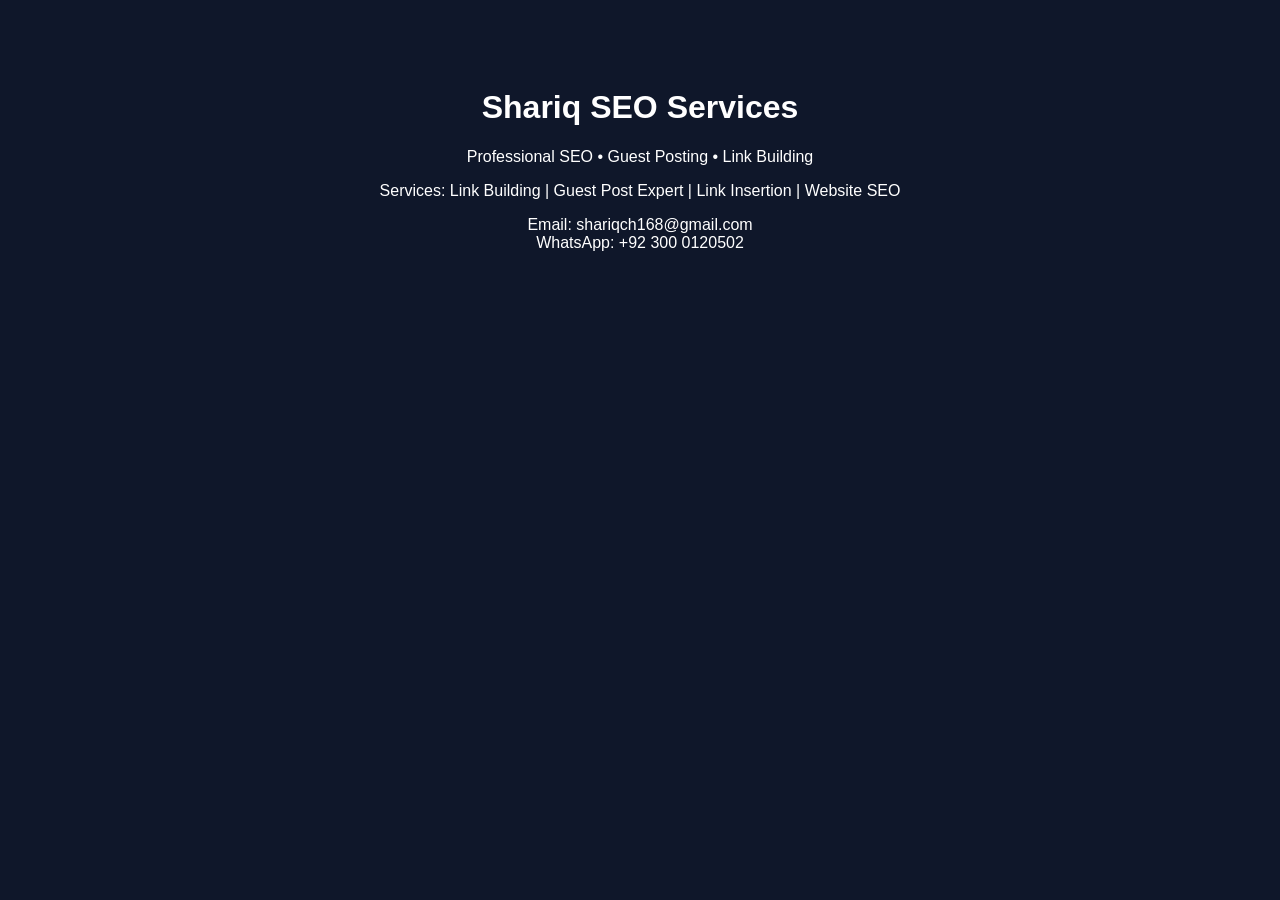
==== index.html @ bae7a36a "Rename Shariq_SEO_Services_Website.html to index.html" ====
<!DOCTYPE html><html><head><meta charset="utf-8"><meta name="viewport" content="width=device-width,initial-scale=1"><title>Shariq SEO Services</title></head><body style="font-family:Arial;background:#0f172a;color:white;text-align:center;padding:60px"><h1>Shariq SEO Services</h1><p>Professional SEO • Guest Posting • Link Building</p><p>Services: Link Building | Guest Post Expert | Link Insertion | Website SEO</p><p>Email: shariqch168@gmail.com<br>WhatsApp: +92 300 0120502</p></body></html>
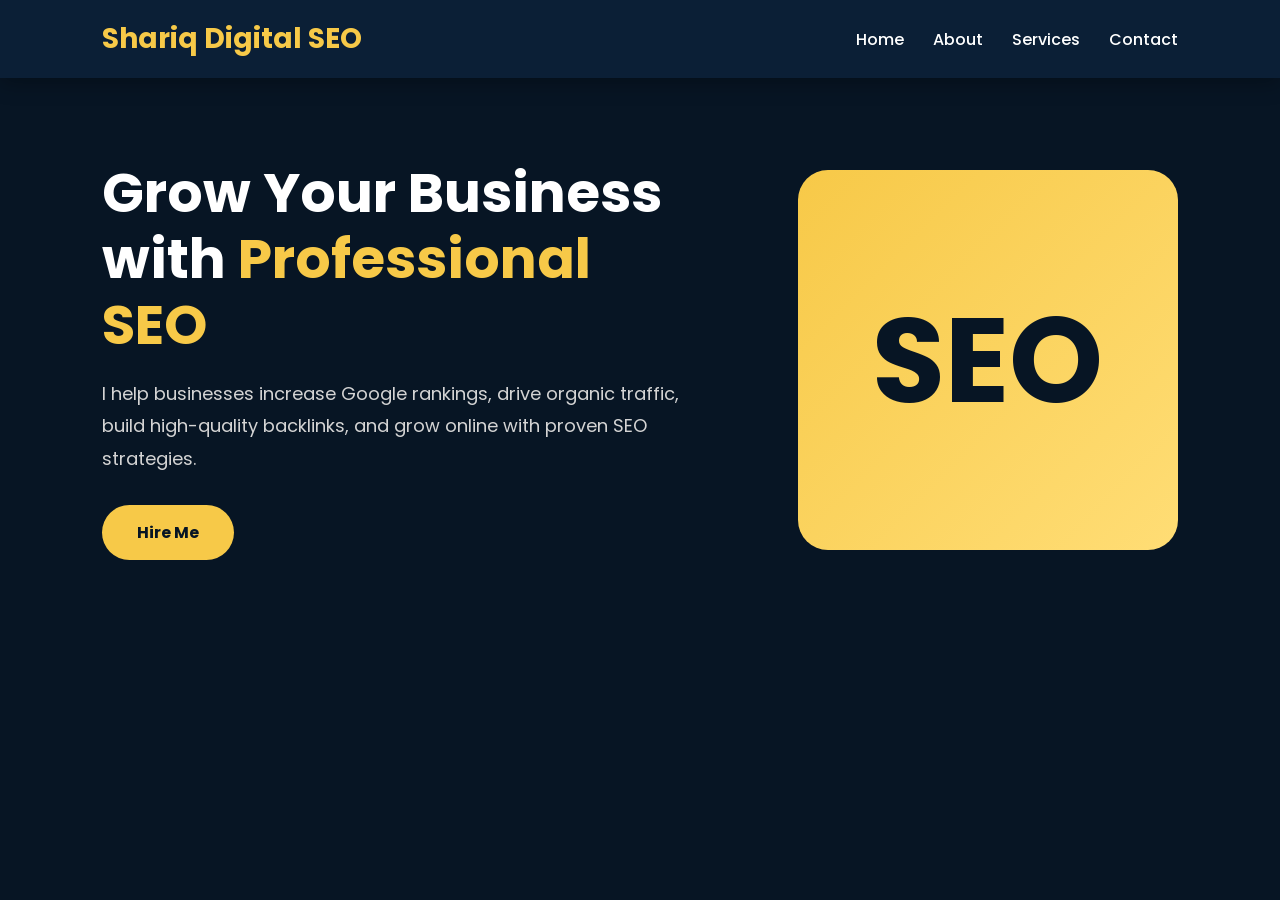
==== commit 3a00348f: "Update index.html" ====
--- a/index.html
+++ b/index.html
@@ -1 +1,255 @@
-<!DOCTYPE html><html><head><meta charset="utf-8"><meta name="viewport" content="width=device-width,initial-scale=1"><title>Shariq SEO Services</title></head><body style="font-family:Arial;background:#0f172a;color:white;text-align:center;padding:60px"><h1>Shariq SEO Services</h1><p>Professional SEO • Guest Posting • Link Building</p><p>Services: Link Building | Guest Post Expert | Link Insertion | Website SEO</p><p>Email: shariqch168@gmail.com<br>WhatsApp: +92 300 0120502</p></body></html>
+<!DOCTYPE html>
+<html lang="en">
+<head>
+<meta charset="UTF-8">
+<meta name="viewport" content="width=device-width, initial-scale=1.0">
+<title>Shariq Digital SEO | Professional SEO Services</title>
+
+<link href="https://fonts.googleapis.com/css2?family=Poppins:wght@300;400;600;700&display=swap" rel="stylesheet">
+
+<style>
+
+*{
+margin:0;
+padding:0;
+box-sizing:border-box;
+font-family:'Poppins',sans-serif;
+scroll-behavior:smooth;
+}
+
+body{
+background:#071524;
+color:white;
+}
+
+header{
+position:fixed;
+top:0;
+left:0;
+width:100%;
+background:#0b1f36;
+padding:18px 8%;
+display:flex;
+justify-content:space-between;
+align-items:center;
+box-shadow:0 5px 20px rgba(0,0,0,.3);
+z-index:1000;
+}
+
+.logo{
+font-size:28px;
+font-weight:700;
+color:#f7c948;
+}
+
+nav a{
+color:white;
+text-decoration:none;
+margin-left:25px;
+font-weight:500;
+transition:.3s;
+}
+
+nav a:hover{
+color:#f7c948;
+}
+
+.hero{
+padding:160px 8% 100px;
+display:flex;
+justify-content:space-between;
+align-items:center;
+flex-wrap:wrap;
+}
+
+.hero-text{
+max-width:600px;
+}
+
+.hero-text h1{
+font-size:55px;
+line-height:1.2;
+margin-bottom:20px;
+}
+
+.hero-text span{
+color:#f7c948;
+}
+
+.hero-text p{
+font-size:18px;
+color:#d4d4d4;
+line-height:1.8;
+margin-bottom:30px;
+}
+
+.btn{
+display:inline-block;
+padding:15px 35px;
+background:#f7c948;
+color:#071524;
+text-decoration:none;
+font-weight:bold;
+border-radius:40px;
+transition:.3s;
+}
+
+.btn:hover{
+transform:translateY(-4px);
+}
+
+.hero-box{
+width:380px;
+height:380px;
+background:linear-gradient(135deg,#f7c948,#ffdd75);
+border-radius:30px;
+display:flex;
+justify-content:center;
+align-items:center;
+font-size:120px;
+color:#071524;
+font-weight:bold;
+}
+
+section{
+padding:90px 8%;
+}
+
+.title{
+text-align:center;
+font-size:40px;
+margin-bottom:50px;
+color:#f7c948;
+}
+
+.cards{
+display:grid;
+grid-template-columns:repeat(auto-fit,minmax(260px,1fr));
+gap:25px;
+}
+
+.card{
+background:#102842;
+padding:30px;
+border-radius:20px;
+transition:.3s;
+}
+
+.card:hover{
+transform:translateY(-8px);
+}
+
+.card h3{
+margin-bottom:15px;
+color:#f7c948;
+}
+
+.about{
+display:grid;
+grid-template-columns:1fr 1fr;
+gap:50px;
+align-items:center;
+}
+
+.about img{
+width:100%;
+border-radius:20px;
+}
+
+.about p{
+line-height:1.9;
+color:#d4d4d4;
+}
+
+.contact{
+text-align:center;
+}
+
+.contact h3{
+font-size:30px;
+margin-bottom:20px;
+}
+
+.contact p{
+margin:10px 0;
+font-size:18px;
+}
+
+footer{
+background:#04101d;
+padding:30px;
+text-align:center;
+color:#bbb;
+}
+
+@media(max-width:900px){
+
+.hero{
+text-align:center;
+}
+
+.hero-box{
+margin-top:40px;
+width:100%;
+height:250px;
+font-size:80px;
+}
+
+.about{
+grid-template-columns:1fr;
+}
+
+nav{
+display:none;
+}
+
+.hero-text h1{
+font-size:40px;
+}
+
+}
+
+</style>
+</head>
+
+<body>
+
+<header>
+
+<div class="logo">
+Shariq Digital SEO
+</div>
+
+<nav>
+<a href="#home">Home</a>
+<a href="#about">About</a>
+<a href="#services">Services</a>
+<a href="#contact">Contact</a>
+</nav>
+
+</header>
+
+<section class="hero" id="home">
+
+<div class="hero-text">
+
+<h1>
+Grow Your Business with
+<span>Professional SEO</span>
+</h1>
+
+<p>
+I help businesses increase Google rankings, drive organic traffic, build high-quality backlinks, and grow online with proven SEO strategies.
+</p>
+
+<a href="#contact" class="btn">
+Hire Me
+</a>
+
+</div>
+
+<div class="hero-box">
+SEO
+</div>
+
+</section>
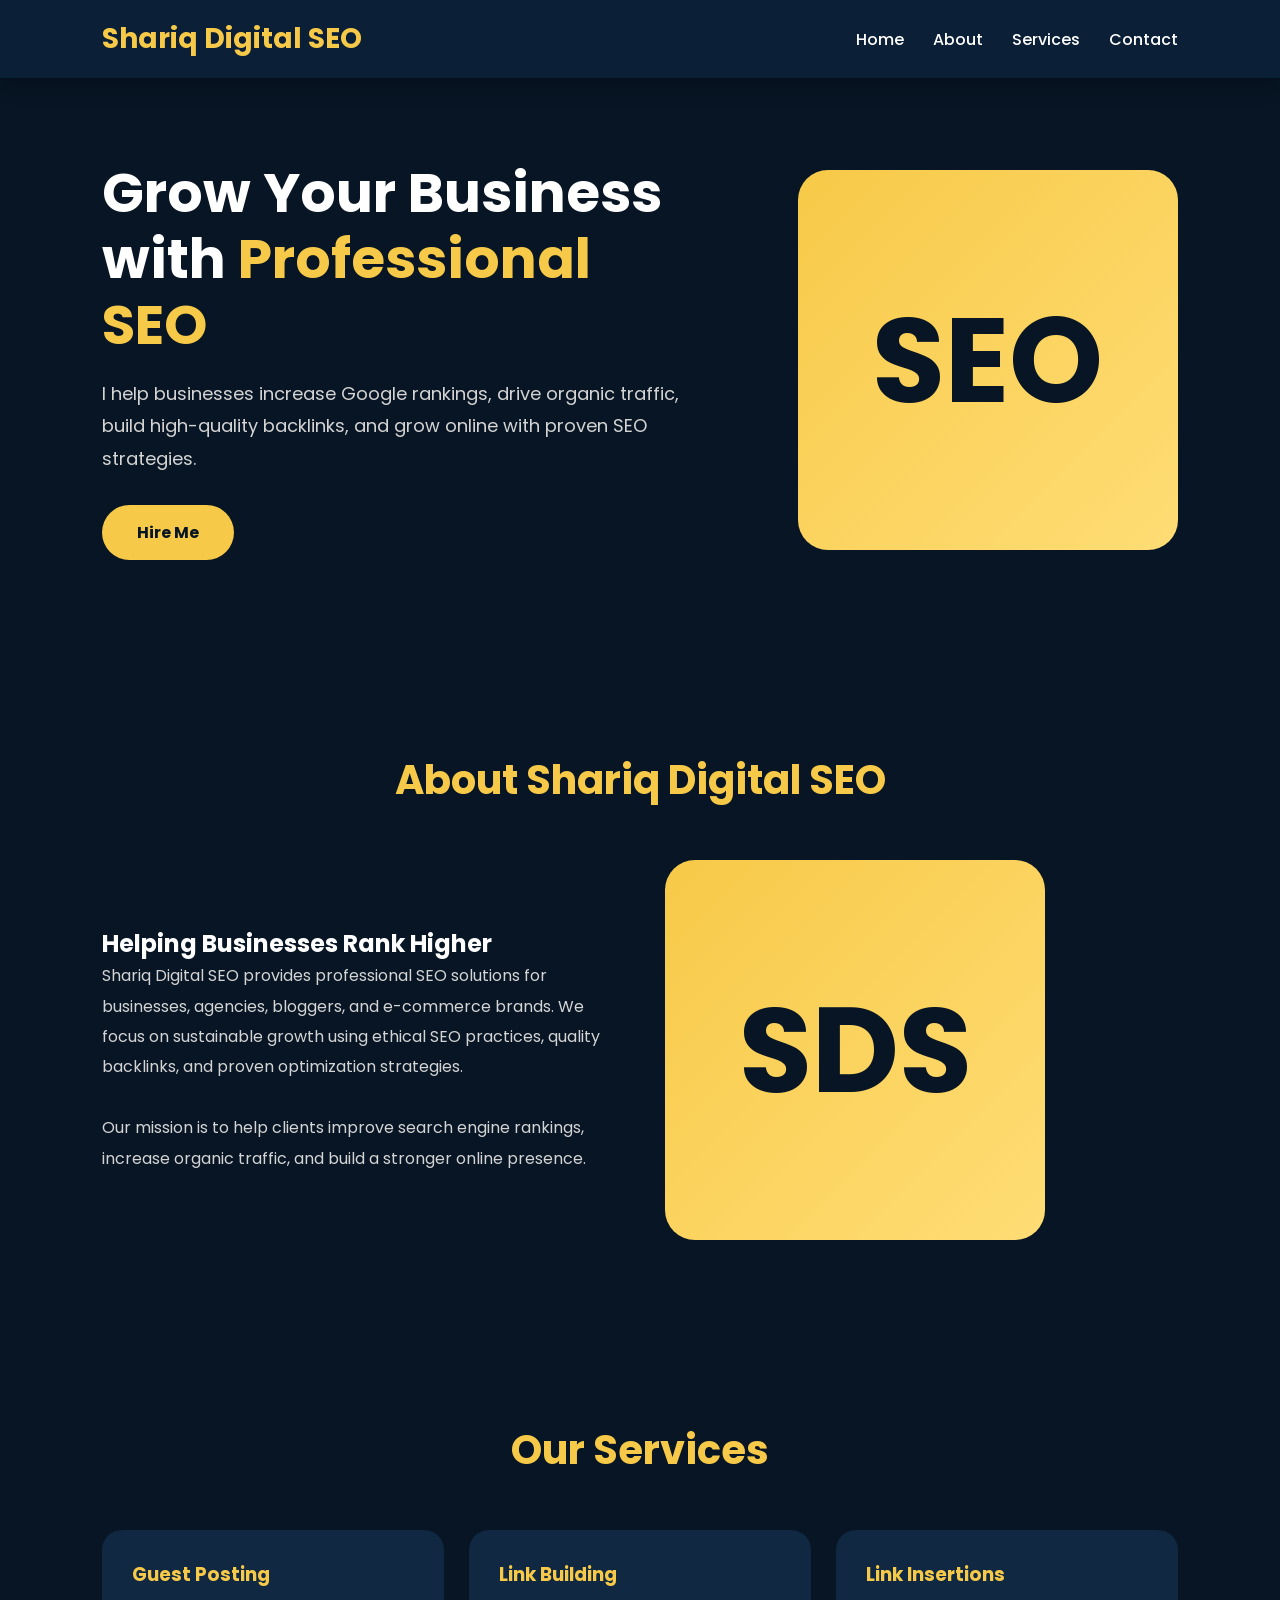
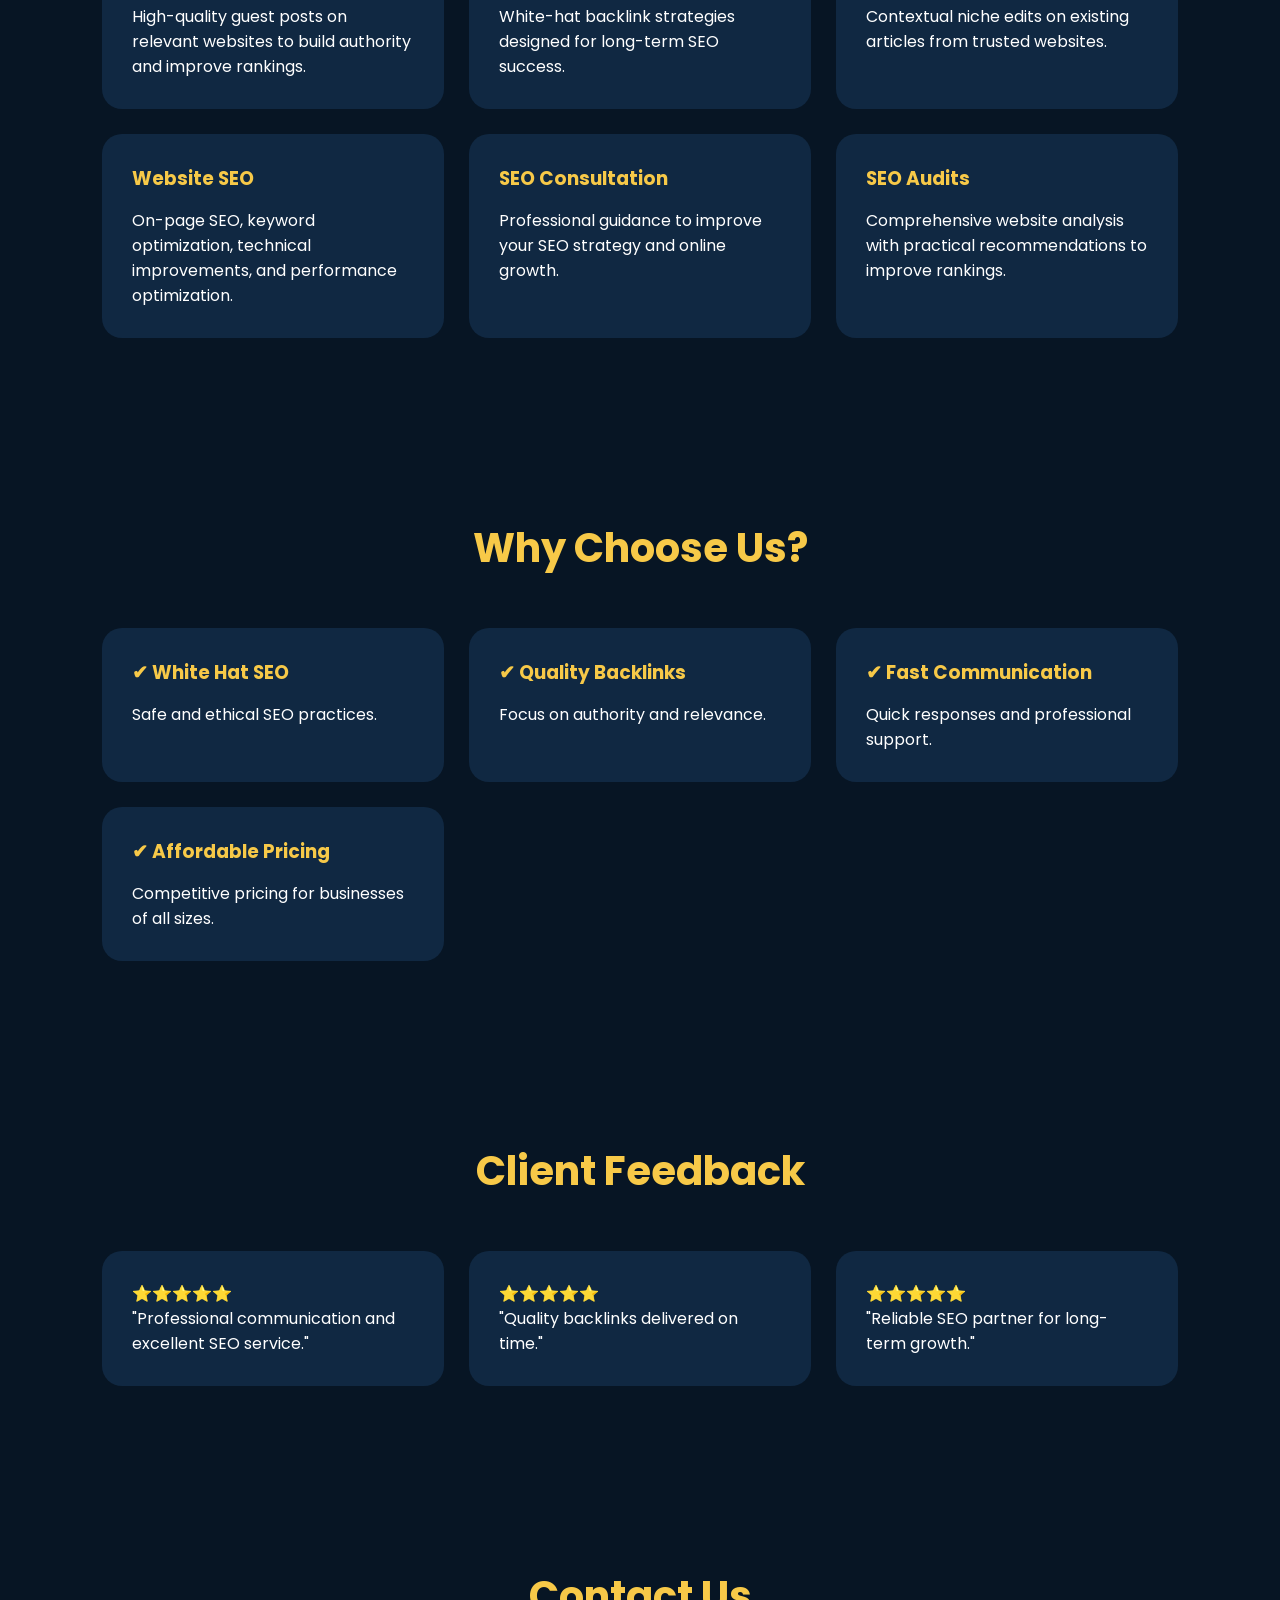
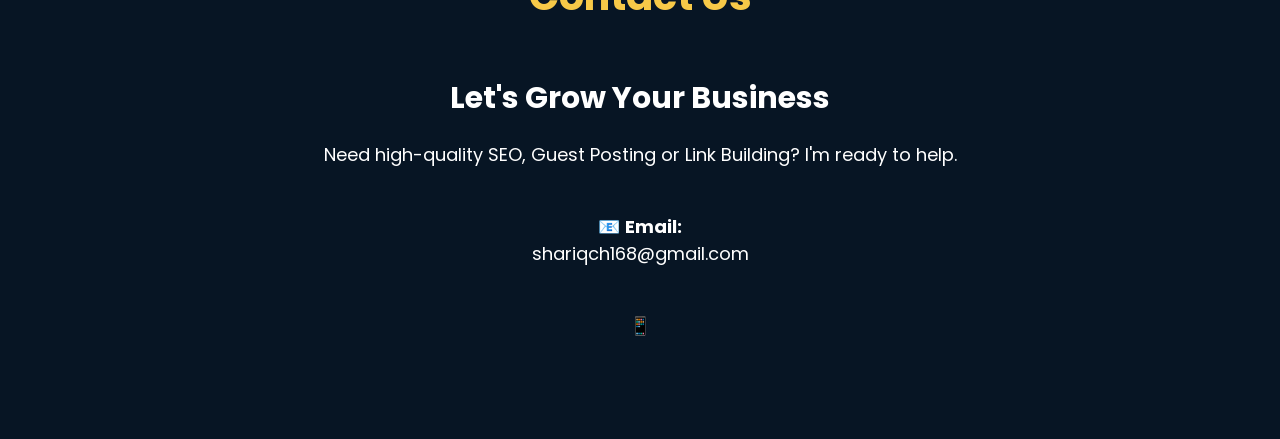
==== commit 7b4208e9: "Update website design" ====
--- a/index.html
+++ b/index.html
@@ -253,3 +253,200 @@
 </div>
 
 </section>
+<!-- ABOUT -->
+
+<section id="about">
+
+<h2 class="title">About Shariq Digital SEO</h2>
+
+<div class="about">
+
+<div>
+
+<h2>Helping Businesses Rank Higher</h2>
+
+<p>
+
+Shariq Digital SEO provides professional SEO solutions for businesses, agencies, bloggers, and e-commerce brands. We focus on sustainable growth using ethical SEO practices, quality backlinks, and proven optimization strategies.
+
+<br><br>
+
+Our mission is to help clients improve search engine rankings, increase organic traffic, and build a stronger online presence.
+
+</p>
+
+</div>
+
+<div>
+
+<div class="hero-box">
+SDS
+</div>
+
+</div>
+
+</div>
+
+</section>
+
+<!-- SERVICES -->
+
+<section id="services">
+
+<h2 class="title">Our Services</h2>
+
+<div class="cards">
+
+<div class="card">
+
+<h3>Guest Posting</h3>
+
+<p>
+High-quality guest posts on relevant websites to build authority and improve rankings.
+</p>
+
+</div>
+
+<div class="card">
+
+<h3>Link Building</h3>
+
+<p>
+White-hat backlink strategies designed for long-term SEO success.
+</p>
+
+</div>
+
+<div class="card">
+
+<h3>Link Insertions</h3>
+
+<p>
+Contextual niche edits on existing articles from trusted websites.
+</p>
+
+</div>
+
+<div class="card">
+
+<h3>Website SEO</h3>
+
+<p>
+On-page SEO, keyword optimization, technical improvements, and performance optimization.
+</p>
+
+</div>
+
+<div class="card">
+
+<h3>SEO Consultation</h3>
+
+<p>
+Professional guidance to improve your SEO strategy and online growth.
+</p>
+
+</div>
+
+<div class="card">
+
+<h3>SEO Audits</h3>
+
+<p>
+Comprehensive website analysis with practical recommendations to improve rankings.
+</p>
+
+</div>
+
+</div>
+
+</section>
+
+<!-- WHY CHOOSE US -->
+
+<section>
+
+<h2 class="title">Why Choose Us?</h2>
+
+<div class="cards">
+
+<div class="card">
+<h3>✔ White Hat SEO</h3>
+<p>Safe and ethical SEO practices.</p>
+</div>
+
+<div class="card">
+<h3>✔ Quality Backlinks</h3>
+<p>Focus on authority and relevance.</p>
+</div>
+
+<div class="card">
+<h3>✔ Fast Communication</h3>
+<p>Quick responses and professional support.</p>
+</div>
+
+<div class="card">
+<h3>✔ Affordable Pricing</h3>
+<p>Competitive pricing for businesses of all sizes.</p>
+</div>
+
+</div>
+
+</section>
+
+<!-- TESTIMONIALS -->
+
+<section>
+
+<h2 class="title">Client Feedback</h2>
+
+<div class="cards">
+
+<div class="card">
+⭐⭐⭐⭐⭐
+<p>
+"Professional communication and excellent SEO service."
+</p>
+</div>
+
+<div class="card">
+⭐⭐⭐⭐⭐
+<p>
+"Quality backlinks delivered on time."
+</p>
+</div>
+
+<div class="card">
+⭐⭐⭐⭐⭐
+<p>
+"Reliable SEO partner for long-term growth."
+</p>
+</div>
+
+</div>
+
+</section>
+  <!-- CONTACT -->
+
+<section id="contact" class="contact">
+
+<h2 class="title">Contact Us</h2>
+
+<h3>Let's Grow Your Business</h3>
+
+<p>
+Need high-quality SEO, Guest Posting or Link Building?
+I'm ready to help.
+</p>
+
+<br>
+
+<p>
+📧 <strong>Email:</strong><br>
+shariqch168@gmail.com
+</p>
+
+<br>
+
+<p>
+📱 <strong>
+
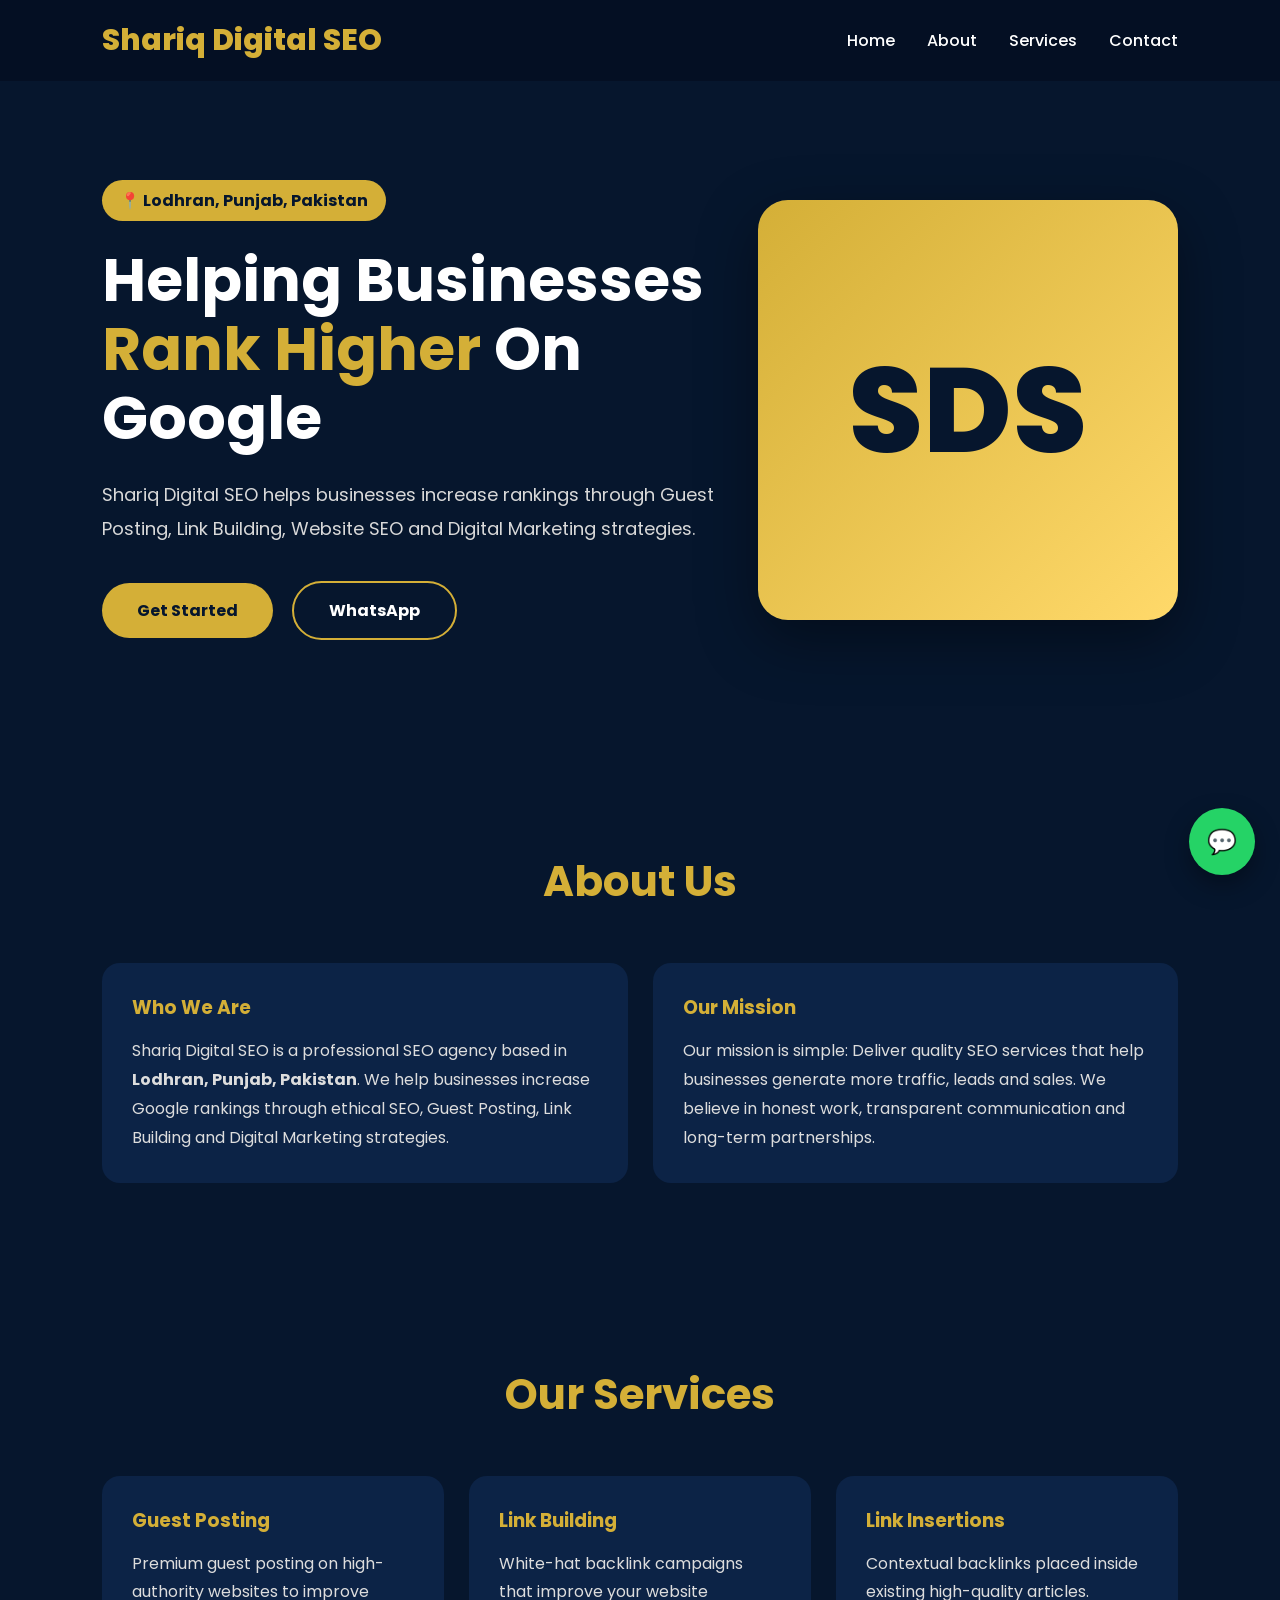
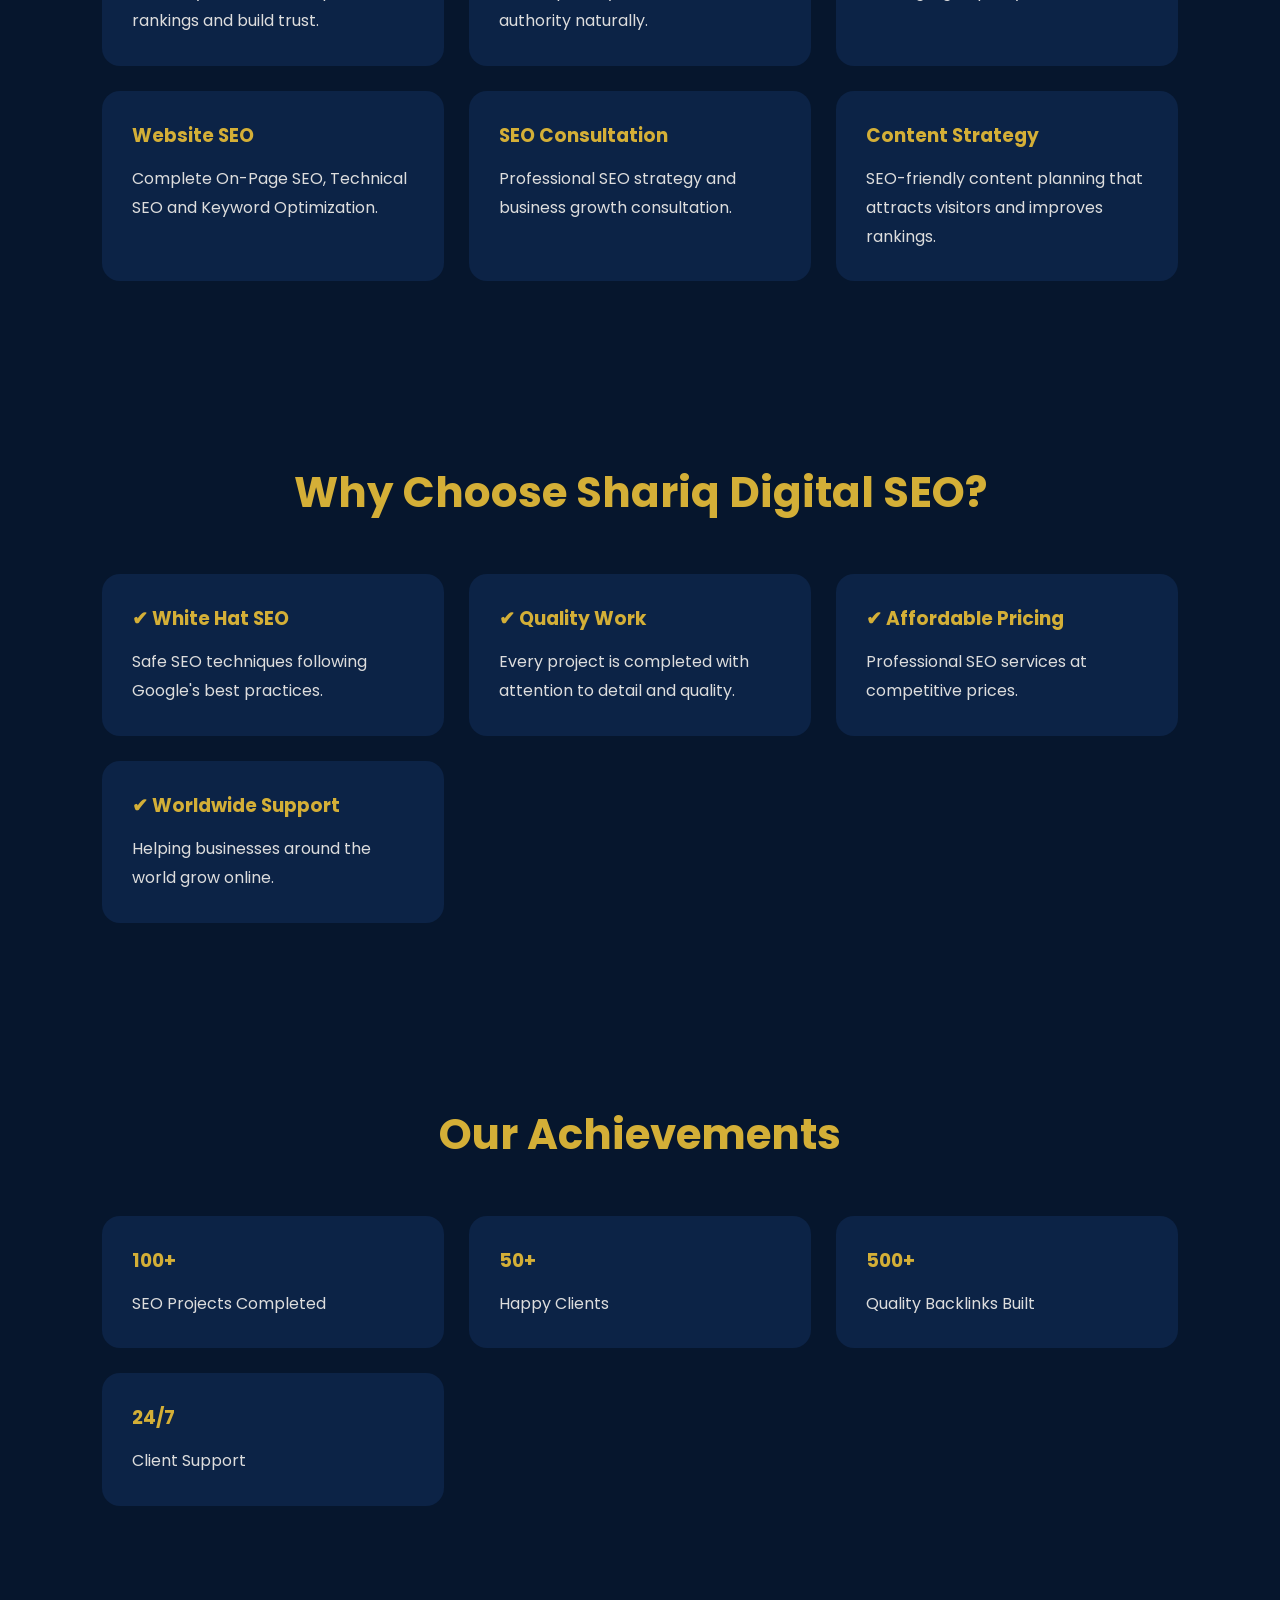
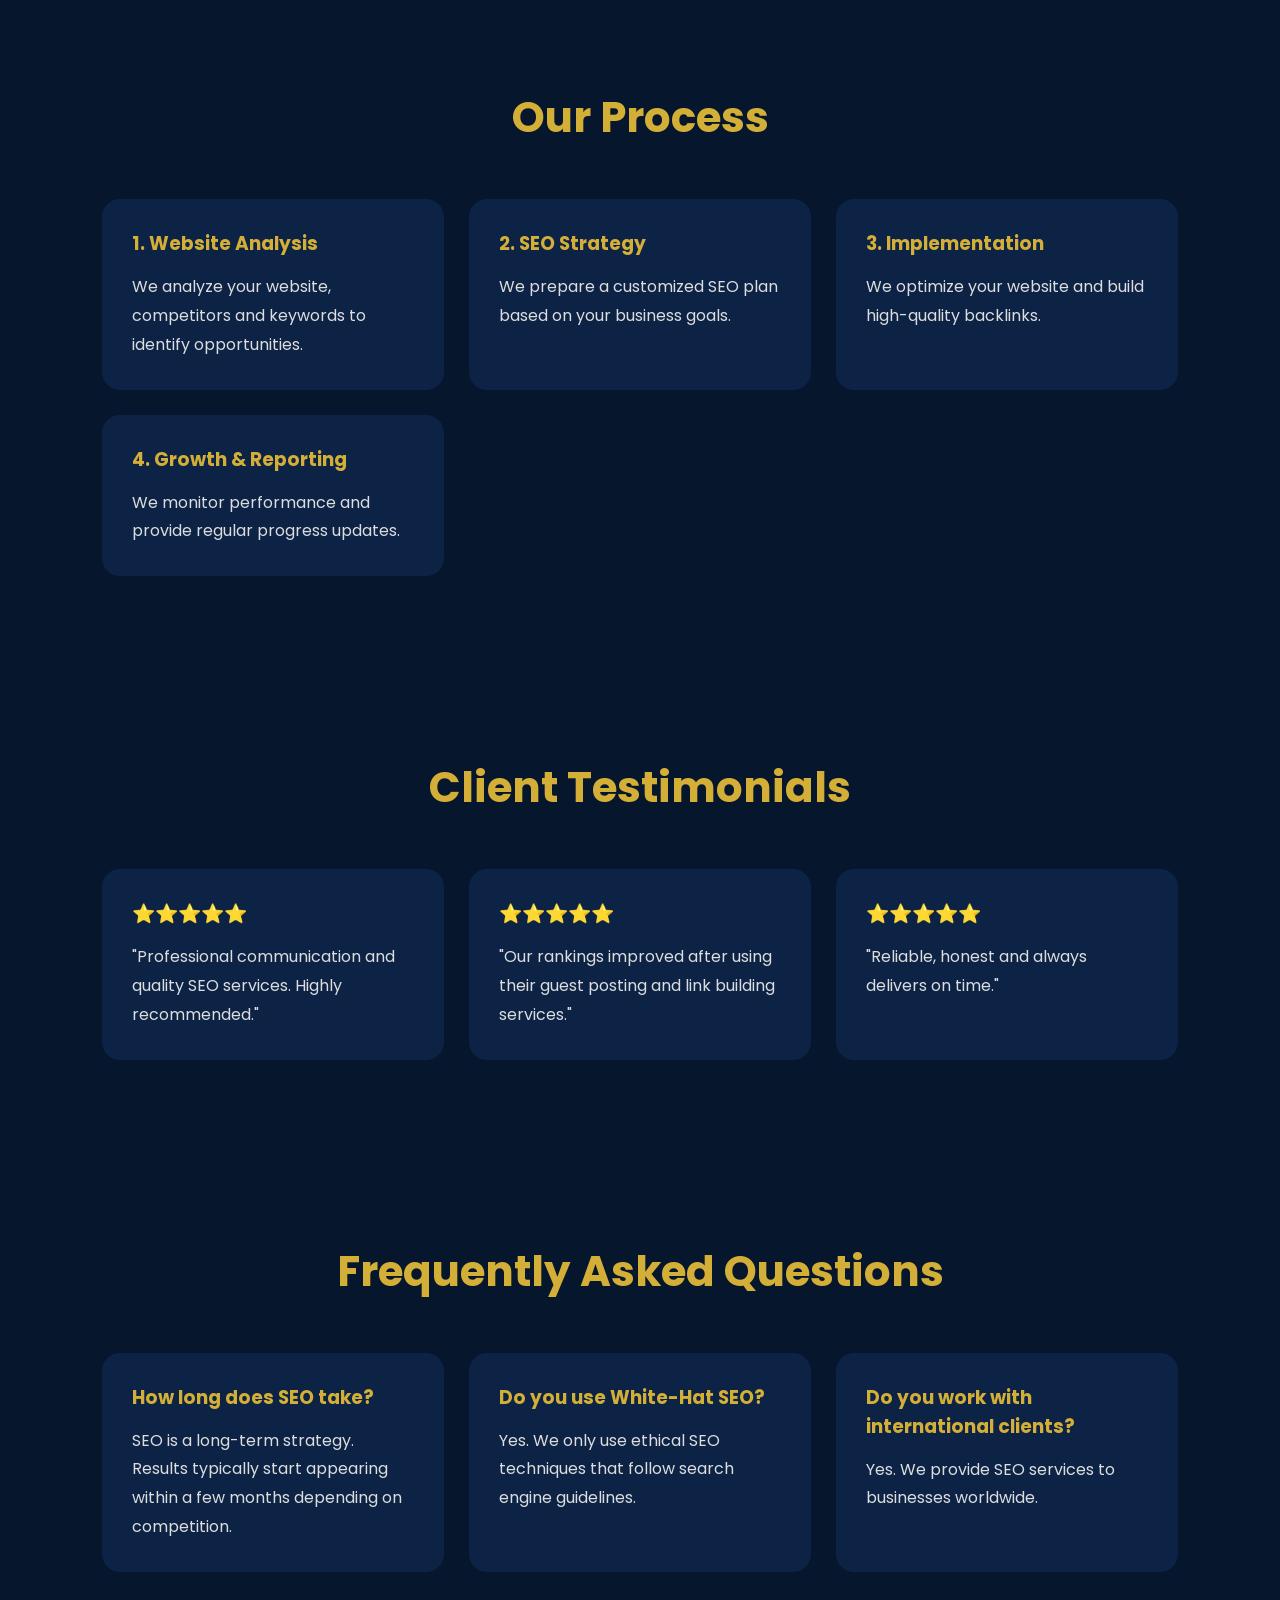
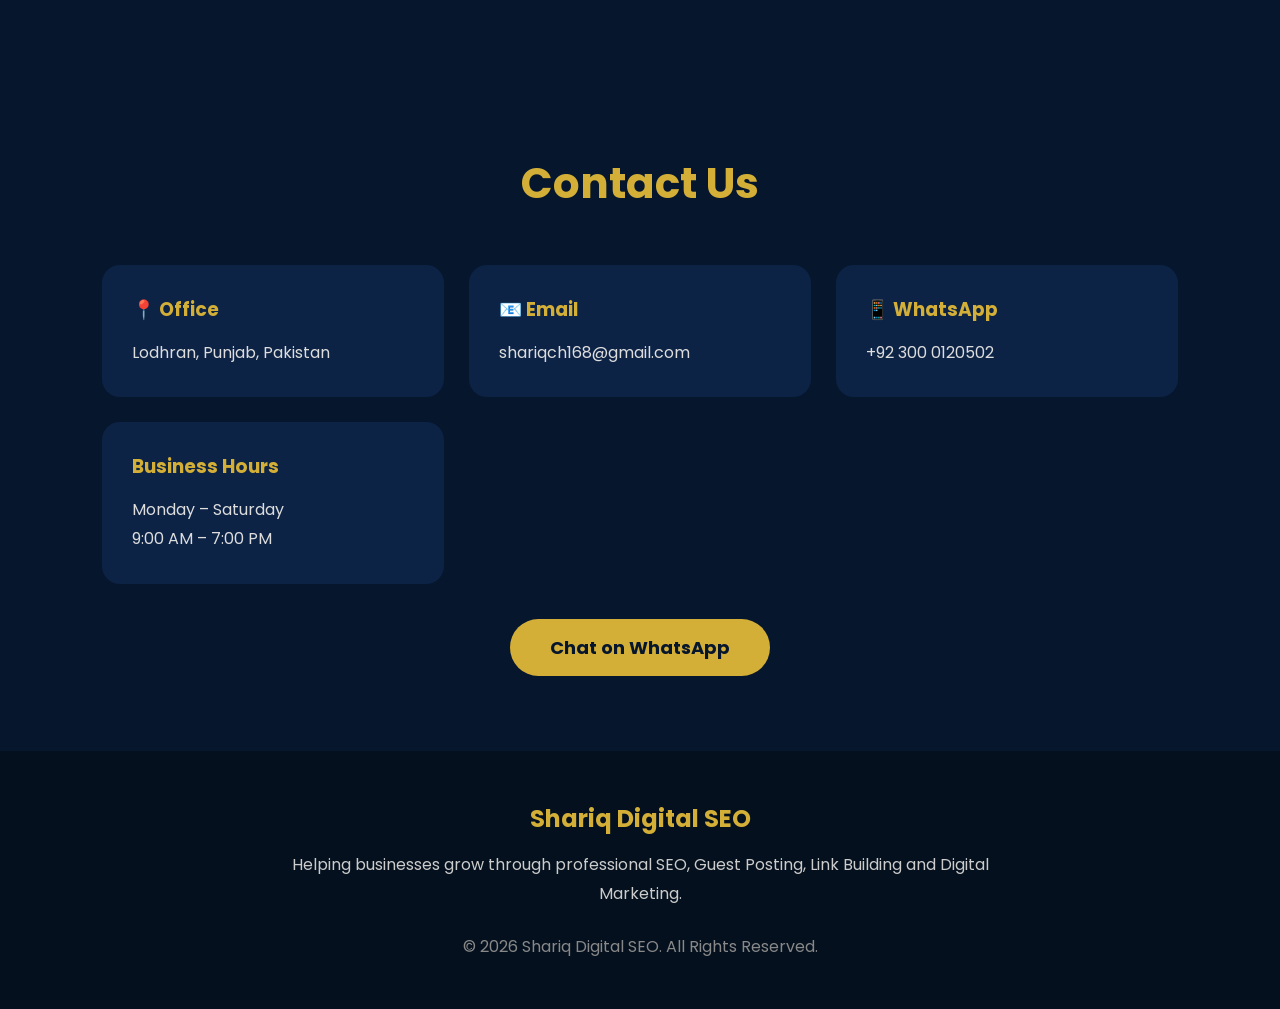
==== commit 9c3eda8e: "Update index.html" ====
--- a/index.html
+++ b/index.html
@@ -3,9 +3,10 @@
 <head>
 <meta charset="UTF-8">
 <meta name="viewport" content="width=device-width, initial-scale=1.0">
-<title>Shariq Digital SEO | Professional SEO Services</title>
-
-<link href="https://fonts.googleapis.com/css2?family=Poppins:wght@300;400;600;700&display=swap" rel="stylesheet">
+
+<title>Shariq Digital SEO | SEO & Link Building Agency</title>
+
+<link href="https://fonts.googleapis.com/css2?family=Poppins:wght@300;400;500;600;700;800&display=swap" rel="stylesheet">
 
 <style>
 
@@ -18,198 +19,235 @@
 }
 
 body{
-background:#071524;
-color:white;
+background:#06162d;
+color:#fff;
+overflow-x:hidden;
 }
 
 header{
+
 position:fixed;
 top:0;
 left:0;
 width:100%;
-background:#0b1f36;
 padding:18px 8%;
+background:rgba(5,15,35,.95);
 display:flex;
 justify-content:space-between;
 align-items:center;
-box-shadow:0 5px 20px rgba(0,0,0,.3);
-z-index:1000;
+backdrop-filter:blur(15px);
+z-index:999;
+
 }
 
 .logo{
-font-size:28px;
-font-weight:700;
-color:#f7c948;
+
+font-size:30px;
+font-weight:800;
+color:#d4af37;
+
 }
 
 nav a{
+
+text-decoration:none;
 color:white;
-text-decoration:none;
-margin-left:25px;
+margin-left:28px;
 font-weight:500;
 transition:.3s;
+
 }
 
 nav a:hover{
-color:#f7c948;
+
+color:#d4af37;
+
 }
 
 .hero{
-padding:160px 8% 100px;
+
+padding:180px 8% 120px;
 display:flex;
 justify-content:space-between;
 align-items:center;
 flex-wrap:wrap;
-}
-
-.hero-text{
-max-width:600px;
-}
-
-.hero-text h1{
-font-size:55px;
-line-height:1.2;
-margin-bottom:20px;
-}
-
-.hero-text span{
-color:#f7c948;
-}
-
-.hero-text p{
+
+}
+
+.left{
+
+max-width:620px;
+
+}
+
+.badge{
+
+display:inline-block;
+background:#d4af37;
+color:#06162d;
+padding:8px 18px;
+border-radius:50px;
+font-weight:700;
+margin-bottom:25px;
+
+}
+
+.left h1{
+
+font-size:60px;
+line-height:1.15;
+margin-bottom:25px;
+
+}
+
+.left h1 span{
+
+color:#d4af37;
+
+}
+
+.left p{
+
 font-size:18px;
-color:#d4d4d4;
-line-height:1.8;
-margin-bottom:30px;
-}
-
-.btn{
+line-height:1.9;
+color:#d9d9d9;
+margin-bottom:35px;
+
+}
+
+.buttons a{
+
 display:inline-block;
 padding:15px 35px;
-background:#f7c948;
-color:#071524;
+border-radius:40px;
 text-decoration:none;
-font-weight:bold;
-border-radius:40px;
+margin-right:15px;
+font-weight:700;
 transition:.3s;
-}
-
-.btn:hover{
-transform:translateY(-4px);
-}
-
-.hero-box{
-width:380px;
-height:380px;
-background:linear-gradient(135deg,#f7c948,#ffdd75);
+
+}
+
+.gold{
+
+background:#d4af37;
+color:#06162d;
+
+}
+
+.blue{
+
+border:2px solid #d4af37;
+color:#fff;
+
+}
+
+.buttons a:hover{
+
+transform:translateY(-6px);
+
+}
+
+.right{
+
+width:420px;
+height:420px;
+background:linear-gradient(135deg,#d4af37,#ffd96a);
 border-radius:30px;
 display:flex;
 justify-content:center;
 align-items:center;
 font-size:120px;
-color:#071524;
-font-weight:bold;
+font-weight:800;
+color:#06162d;
+box-shadow:0 20px 60px rgba(0,0,0,.4);
+
 }
 
 section{
+
 padding:90px 8%;
+
 }
 
 .title{
+
 text-align:center;
-font-size:40px;
+font-size:42px;
 margin-bottom:50px;
-color:#f7c948;
+color:#d4af37;
+
 }
 
 .cards{
+
 display:grid;
 grid-template-columns:repeat(auto-fit,minmax(260px,1fr));
 gap:25px;
+
 }
 
 .card{
-background:#102842;
+
+background:#0c2346;
 padding:30px;
-border-radius:20px;
+border-radius:18px;
 transition:.3s;
+
 }
 
 .card:hover{
+
 transform:translateY(-8px);
+
 }
 
 .card h3{
+
 margin-bottom:15px;
-color:#f7c948;
-}
-
-.about{
-display:grid;
-grid-template-columns:1fr 1fr;
-gap:50px;
-align-items:center;
-}
-
-.about img{
+color:#d4af37;
+
+}
+
+.card p{
+
+color:#ddd;
+line-height:1.8;
+
+}
+
+@media(max-width:900px){
+
+.hero{
+
+text-align:center;
+
+}
+
+.right{
+
+margin-top:50px;
 width:100%;
-border-radius:20px;
-}
-
-.about p{
-line-height:1.9;
-color:#d4d4d4;
-}
-
-.contact{
-text-align:center;
-}
-
-.contact h3{
-font-size:30px;
-margin-bottom:20px;
-}
-
-.contact p{
-margin:10px 0;
-font-size:18px;
-}
-
-footer{
-background:#04101d;
-padding:30px;
-text-align:center;
-color:#bbb;
-}
-
-@media(max-width:900px){
-
-.hero{
-text-align:center;
-}
-
-.hero-box{
-margin-top:40px;
-width:100%;
-height:250px;
-font-size:80px;
-}
-
-.about{
-grid-template-columns:1fr;
+height:260px;
+font-size:90px;
+
+}
+
+.left h1{
+
+font-size:42px;
+
 }
 
 nav{
+
 display:none;
-}
-
-.hero-text h1{
-font-size:40px;
+
 }
 
 }
 
 </style>
+
 </head>
 
 <body>
@@ -217,236 +255,523 @@
 <header>
 
 <div class="logo">
+
 Shariq Digital SEO
+
 </div>
 
 <nav>
+
 <a href="#home">Home</a>
+
 <a href="#about">About</a>
+
 <a href="#services">Services</a>
+
 <a href="#contact">Contact</a>
+
 </nav>
 
 </header>
 
 <section class="hero" id="home">
 
-<div class="hero-text">
+<div class="left">
+
+<div class="badge">
+
+📍 Lodhran, Punjab, Pakistan
+
+</div>
 
 <h1>
-Grow Your Business with
-<span>Professional SEO</span>
+
+Helping Businesses
+
+<span>Rank Higher</span>
+
+On Google
+
 </h1>
 
 <p>
-I help businesses increase Google rankings, drive organic traffic, build high-quality backlinks, and grow online with proven SEO strategies.
-</p>
-
-<a href="#contact" class="btn">
-Hire Me
+
+Shariq Digital SEO helps businesses increase rankings through Guest Posting, Link Building, Website SEO and Digital Marketing strategies.
+
+</p>
+
+<div class="buttons">
+
+<a href="#contact" class="gold">
+
+Get Started
+
 </a>
 
-</div>
-
-<div class="hero-box">
-SEO
-</div>
-
-</section>
-<!-- ABOUT -->
+<a href="https://wa.me/923000120502" class="blue">
+
+WhatsApp
+
+</a>
+
+</div>
+
+</div>
+
+<div class="right">
+
+SDS
+
+</div>
+
+</section>
+<!-- ================= ABOUT ================= -->
 
 <section id="about">
 
-<h2 class="title">About Shariq Digital SEO</h2>
-
-<div class="about">
-
-<div>
-
-<h2>Helping Businesses Rank Higher</h2>
-
-<p>
-
-Shariq Digital SEO provides professional SEO solutions for businesses, agencies, bloggers, and e-commerce brands. We focus on sustainable growth using ethical SEO practices, quality backlinks, and proven optimization strategies.
+<h2 class="title">About Us</h2>
+
+<div class="cards">
+
+<div class="card">
+
+<h3>Who We Are</h3>
+
+<p>
+
+Shariq Digital SEO is a professional SEO agency based in <b>Lodhran, Punjab, Pakistan</b>.
+
+We help businesses increase Google rankings through ethical SEO, Guest Posting, Link Building and Digital Marketing strategies.
+
+</p>
+
+</div>
+
+<div class="card">
+
+<h3>Our Mission</h3>
+
+<p>
+
+Our mission is simple:
+
+Deliver quality SEO services that help businesses generate more traffic, leads and sales.
+
+We believe in honest work, transparent communication and long-term partnerships.
+
+</p>
+
+</div>
+
+</div>
+
+</section>
+
+<!-- ================= SERVICES ================= -->
+
+<section id="services">
+
+<h2 class="title">Our Services</h2>
+
+<div class="cards">
+
+<div class="card">
+
+<h3>Guest Posting</h3>
+
+<p>
+
+Premium guest posting on high-authority websites to improve rankings and build trust.
+
+</p>
+
+</div>
+
+<div class="card">
+
+<h3>Link Building</h3>
+
+<p>
+
+White-hat backlink campaigns that improve your website authority naturally.
+
+</p>
+
+</div>
+
+<div class="card">
+
+<h3>Link Insertions</h3>
+
+<p>
+
+Contextual backlinks placed inside existing high-quality articles.
+
+</p>
+
+</div>
+
+<div class="card">
+
+<h3>Website SEO</h3>
+
+<p>
+
+Complete On-Page SEO, Technical SEO and Keyword Optimization.
+
+</p>
+
+</div>
+
+<div class="card">
+
+<h3>SEO Consultation</h3>
+
+<p>
+
+Professional SEO strategy and business growth consultation.
+
+</p>
+
+</div>
+
+<div class="card">
+
+<h3>Content Strategy</h3>
+
+<p>
+
+SEO-friendly content planning that attracts visitors and improves rankings.
+
+</p>
+
+</div>
+
+</div>
+
+</section>
+
+<!-- ================= WHY CHOOSE US ================= -->
+
+<section>
+
+<h2 class="title">
+
+Why Choose Shariq Digital SEO?
+
+</h2>
+
+<div class="cards">
+
+<div class="card">
+
+<h3>✔ White Hat SEO</h3>
+
+<p>
+
+Safe SEO techniques following Google's best practices.
+
+</p>
+
+</div>
+
+<div class="card">
+
+<h3>✔ Quality Work</h3>
+
+<p>
+
+Every project is completed with attention to detail and quality.
+
+</p>
+
+</div>
+
+<div class="card">
+
+<h3>✔ Affordable Pricing</h3>
+
+<p>
+
+Professional SEO services at competitive prices.
+
+</p>
+
+</div>
+
+<div class="card">
+
+<h3>✔ Worldwide Support</h3>
+
+<p>
+
+Helping businesses around the world grow online.
+
+</p>
+
+</div>
+
+</div>
+
+</section>
+
+<!-- ================= STATS ================= -->
+
+<section>
+
+<h2 class="title">
+
+Our Achievements
+
+</h2>
+
+<div class="cards">
+
+<div class="card">
+
+<h3>100+</h3>
+
+<p>SEO Projects Completed</p>
+
+</div>
+
+<div class="card">
+
+<h3>50+</h3>
+
+<p>Happy Clients</p>
+
+</div>
+
+<div class="card">
+
+<h3>500+</h3>
+
+<p>Quality Backlinks Built</p>
+
+</div>
+
+<div class="card">
+
+<h3>24/7</h3>
+
+<p>Client Support</p>
+
+</div>
+
+</div>
+
+</section>
+<!-- ================= PROCESS ================= -->
+
+<section>
+
+<h2 class="title">Our Process</h2>
+
+<div class="cards">
+
+<div class="card">
+<h3>1. Website Analysis</h3>
+<p>We analyze your website, competitors and keywords to identify opportunities.</p>
+</div>
+
+<div class="card">
+<h3>2. SEO Strategy</h3>
+<p>We prepare a customized SEO plan based on your business goals.</p>
+</div>
+
+<div class="card">
+<h3>3. Implementation</h3>
+<p>We optimize your website and build high-quality backlinks.</p>
+</div>
+
+<div class="card">
+<h3>4. Growth & Reporting</h3>
+<p>We monitor performance and provide regular progress updates.</p>
+</div>
+
+</div>
+
+</section>
+
+<!-- ================= TESTIMONIALS ================= -->
+
+<section>
+
+<h2 class="title">Client Testimonials</h2>
+
+<div class="cards">
+
+<div class="card">
+<h3>⭐⭐⭐⭐⭐</h3>
+<p>"Professional communication and quality SEO services. Highly recommended."</p>
+</div>
+
+<div class="card">
+<h3>⭐⭐⭐⭐⭐</h3>
+<p>"Our rankings improved after using their guest posting and link building services."</p>
+</div>
+
+<div class="card">
+<h3>⭐⭐⭐⭐⭐</h3>
+<p>"Reliable, honest and always delivers on time."</p>
+</div>
+
+</div>
+
+</section>
+
+<!-- ================= FAQ ================= -->
+
+<section>
+
+<h2 class="title">Frequently Asked Questions</h2>
+
+<div class="cards">
+
+<div class="card">
+<h3>How long does SEO take?</h3>
+<p>SEO is a long-term strategy. Results typically start appearing within a few months depending on competition.</p>
+</div>
+
+<div class="card">
+<h3>Do you use White-Hat SEO?</h3>
+<p>Yes. We only use ethical SEO techniques that follow search engine guidelines.</p>
+</div>
+
+<div class="card">
+<h3>Do you work with international clients?</h3>
+<p>Yes. We provide SEO services to businesses worldwide.</p>
+</div>
+
+</div>
+
+</section>
+<!-- ================= CONTACT ================= -->
+
+<section id="contact">
+
+<h2 class="title">Contact Us</h2>
+
+<div class="cards">
+
+<div class="card">
+
+<h3>📍 Office</h3>
+
+<p>
+
+Lodhran, Punjab, Pakistan
+
+</p>
+
+</div>
+
+<div class="card">
+
+<h3>📧 Email</h3>
+
+<p>
+
+shariqch168@gmail.com
+
+</p>
+
+</div>
+
+<div class="card">
+
+<h3>📱 WhatsApp</h3>
+
+<p>
+
++92 300 0120502
+
+</p>
+
+</div>
+
+<div class="card">
+
+<h3>Business Hours</h3>
+
+<p>
+
+Monday – Saturday<br>
+
+9:00 AM – 7:00 PM
+
+</p>
+
+</div>
+
+</div>
 
 <br><br>
 
-Our mission is to help clients improve search engine rankings, increase organic traffic, and build a stronger online presence.
-
-</p>
-
-</div>
-
-<div>
-
-<div class="hero-box">
-SDS
-</div>
-
-</div>
-
-</div>
-
-</section>
-
-<!-- SERVICES -->
-
-<section id="services">
-
-<h2 class="title">Our Services</h2>
-
-<div class="cards">
-
-<div class="card">
-
-<h3>Guest Posting</h3>
-
-<p>
-High-quality guest posts on relevant websites to build authority and improve rankings.
-</p>
-
-</div>
-
-<div class="card">
-
-<h3>Link Building</h3>
-
-<p>
-White-hat backlink strategies designed for long-term SEO success.
-</p>
-
-</div>
-
-<div class="card">
-
-<h3>Link Insertions</h3>
-
-<p>
-Contextual niche edits on existing articles from trusted websites.
-</p>
-
-</div>
-
-<div class="card">
-
-<h3>Website SEO</h3>
-
-<p>
-On-page SEO, keyword optimization, technical improvements, and performance optimization.
-</p>
-
-</div>
-
-<div class="card">
-
-<h3>SEO Consultation</h3>
-
-<p>
-Professional guidance to improve your SEO strategy and online growth.
-</p>
-
-</div>
-
-<div class="card">
-
-<h3>SEO Audits</h3>
-
-<p>
-Comprehensive website analysis with practical recommendations to improve rankings.
-</p>
-
-</div>
-
-</div>
-
-</section>
-
-<!-- WHY CHOOSE US -->
-
-<section>
-
-<h2 class="title">Why Choose Us?</h2>
-
-<div class="cards">
-
-<div class="card">
-<h3>✔ White Hat SEO</h3>
-<p>Safe and ethical SEO practices.</p>
-</div>
-
-<div class="card">
-<h3>✔ Quality Backlinks</h3>
-<p>Focus on authority and relevance.</p>
-</div>
-
-<div class="card">
-<h3>✔ Fast Communication</h3>
-<p>Quick responses and professional support.</p>
-</div>
-
-<div class="card">
-<h3>✔ Affordable Pricing</h3>
-<p>Competitive pricing for businesses of all sizes.</p>
-</div>
-
-</div>
-
-</section>
-
-<!-- TESTIMONIALS -->
-
-<section>
-
-<h2 class="title">Client Feedback</h2>
-
-<div class="cards">
-
-<div class="card">
-⭐⭐⭐⭐⭐
-<p>
-"Professional communication and excellent SEO service."
-</p>
-</div>
-
-<div class="card">
-⭐⭐⭐⭐⭐
-<p>
-"Quality backlinks delivered on time."
-</p>
-</div>
-
-<div class="card">
-⭐⭐⭐⭐⭐
-<p>
-"Reliable SEO partner for long-term growth."
-</p>
-</div>
-
-</div>
-
-</section>
-  <!-- CONTACT -->
-
-<section id="contact" class="contact">
-
-<h2 class="title">Contact Us</h2>
-
-<h3>Let's Grow Your Business</h3>
-
-<p>
-Need high-quality SEO, Guest Posting or Link Building?
-I'm ready to help.
+<div style="text-align:center;">
+
+<a href="https://wa.me/923000120502"
+
+style="background:#d4af37;
+padding:16px 40px;
+color:#06162d;
+text-decoration:none;
+border-radius:50px;
+font-weight:bold;
+font-size:18px;">
+
+Chat on WhatsApp
+
+</a>
+
+</div>
+
+</section>
+
+<!-- ================= FOOTER ================= -->
+
+<footer style="background:#04101d;padding:50px 8%;text-align:center;">
+
+<h2 style="color:#d4af37;margin-bottom:15px;">
+
+Shariq Digital SEO
+
+</h2>
+
+<p style="color:#ccc;max-width:700px;margin:auto;line-height:1.8;">
+
+Helping businesses grow through professional SEO, Guest Posting, Link Building and Digital Marketing.
+
 </p>
 
 <br>
 
-<p>
-📧 <strong>Email:</strong><br>
-shariqch168@gmail.com
-</p>
-
-<br>
-
-<p>
-📱 <strong>
-
+<p style="color:#888;">
+
+© 2026 Shariq Digital SEO. All Rights Reserved.
+
+</p>
+
+</footer>
+
+<a href="https://wa.me/923000120502"
+
+style="position:fixed;
+right:25px;
+bottom:25px;
+background:#25D366;
+color:white;
+padding:16px 18px;
+border-radius:50%;
+font-size:24px;
+text-decoration:none;
+box-shadow:0 10px 25px rgba(0,0,0,.35);">
+
+💬
+
+</a>
+
+</body>
+
+</html>
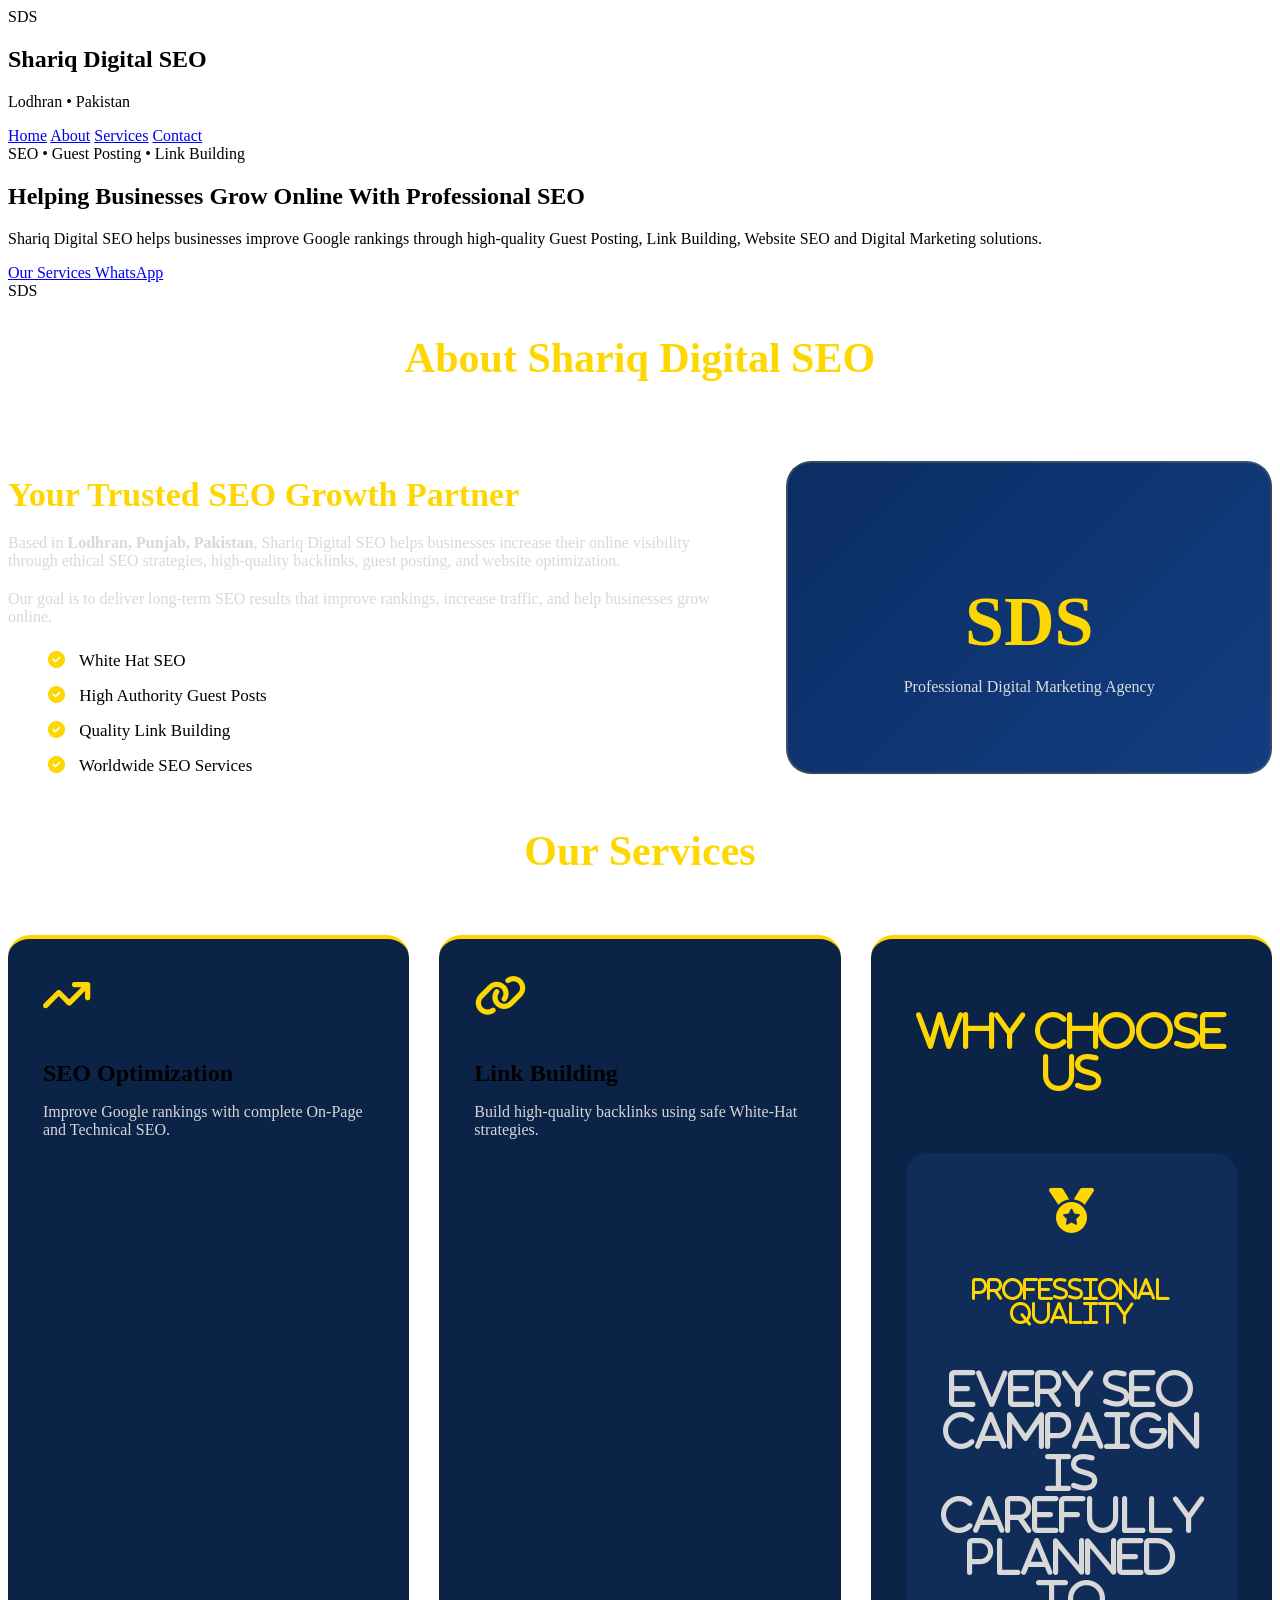
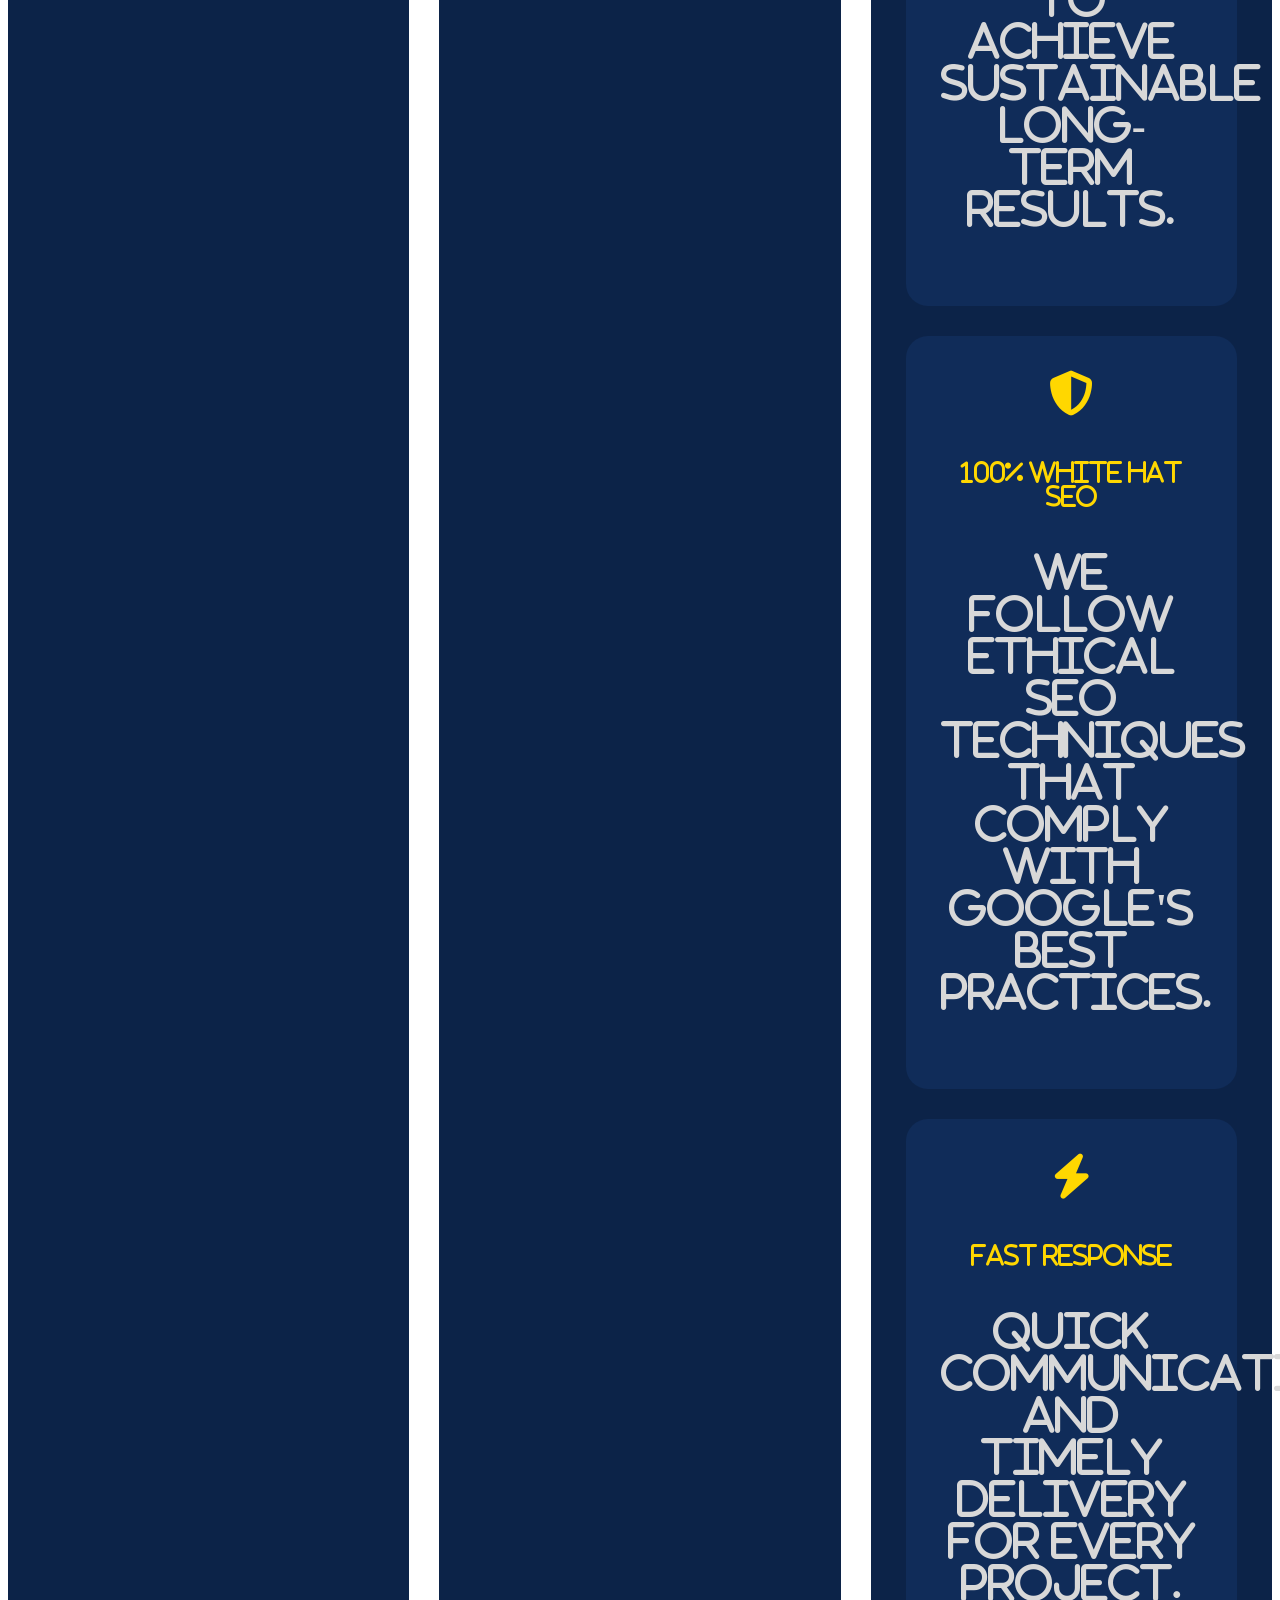
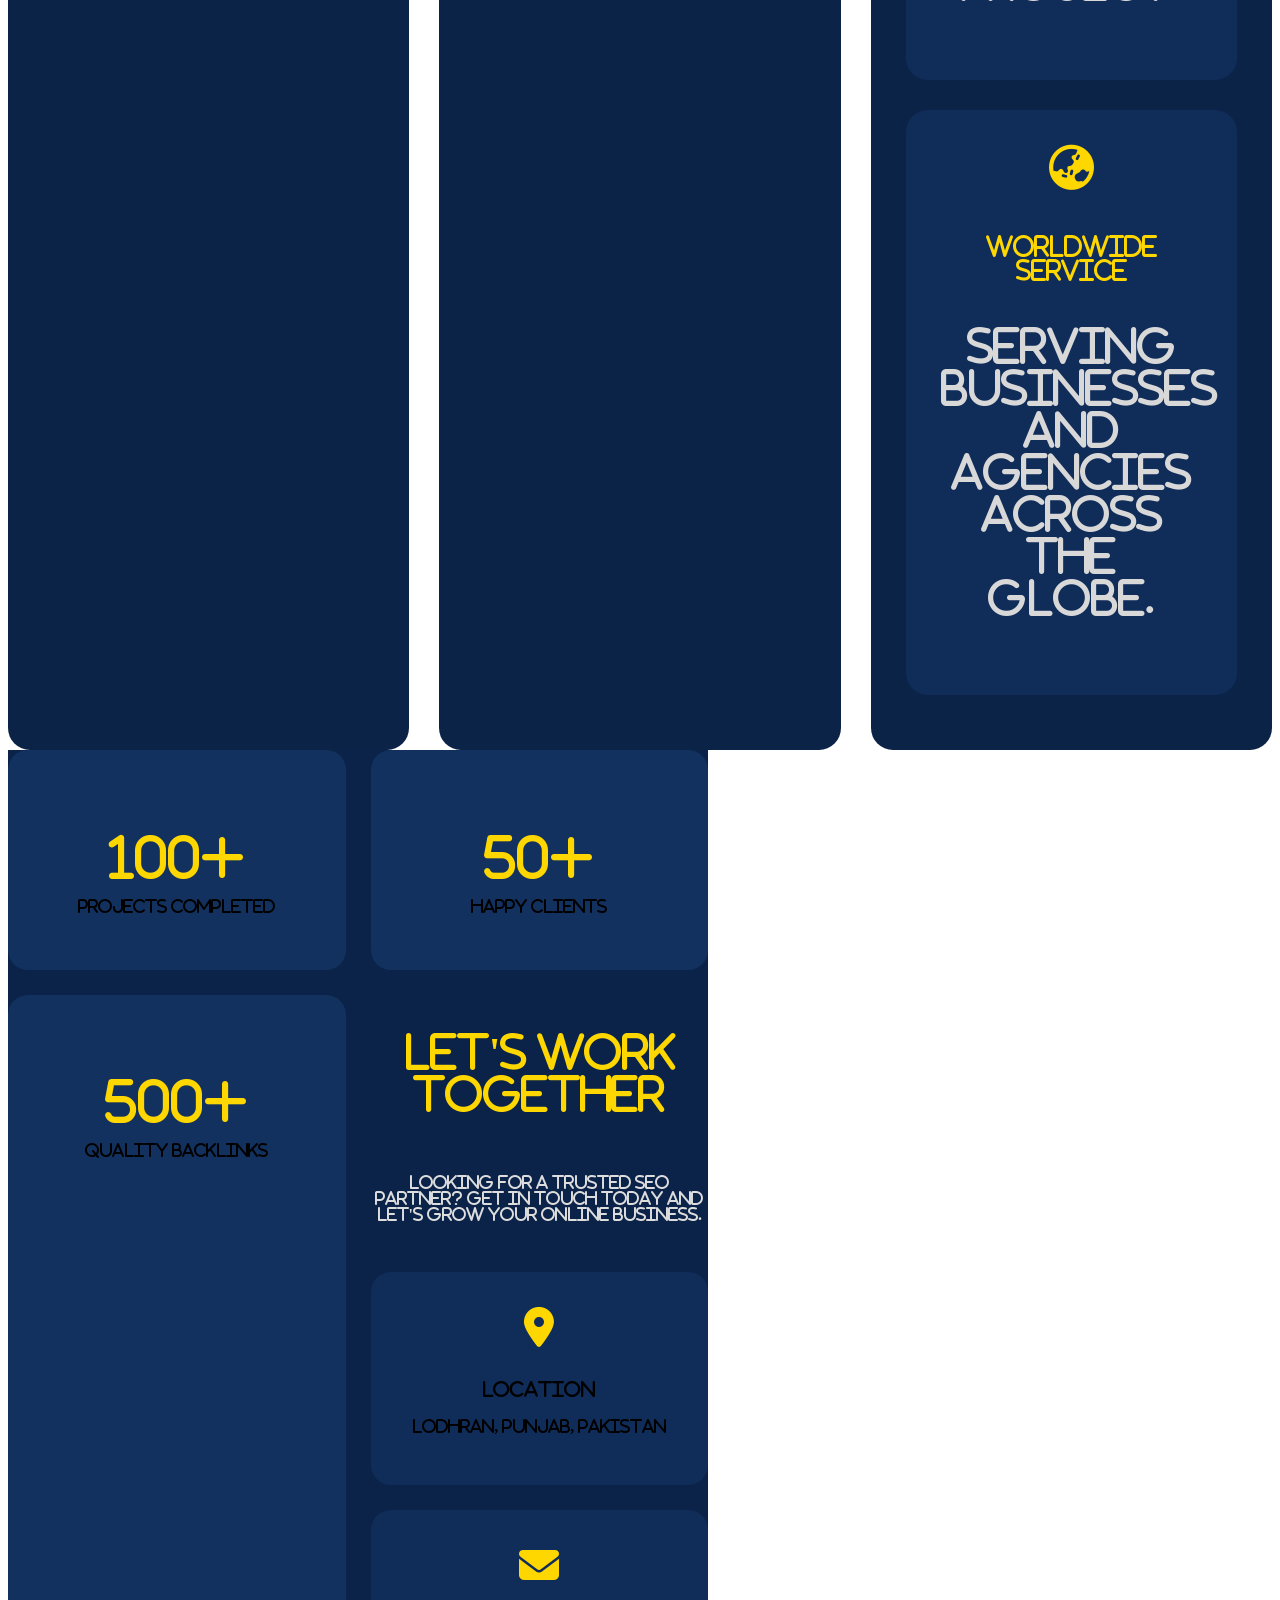
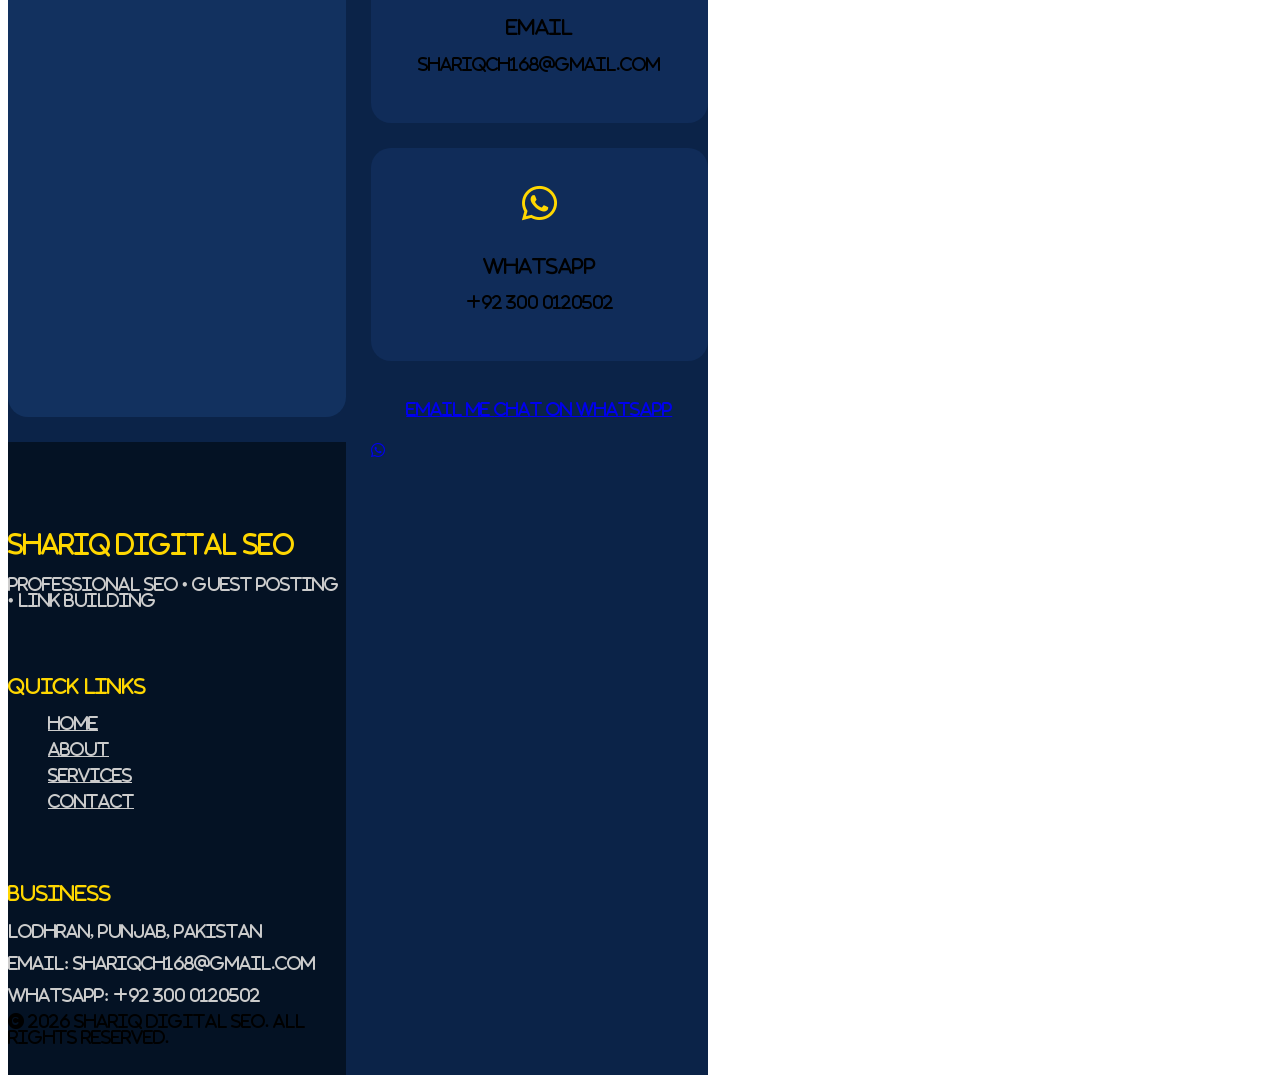
==== commit 66a48fd1: "Update index.html" ====
--- a/index.html
+++ b/index.html
@@ -1,252 +1,24 @@
 <!DOCTYPE html>
 <html lang="en">
+
 <head>
+
 <meta charset="UTF-8">
+
 <meta name="viewport" content="width=device-width, initial-scale=1.0">
 
-<title>Shariq Digital SEO | SEO & Link Building Agency</title>
+<title>Shariq Digital SEO</title>
+
+<link rel="stylesheet" href="style.css">
+
+<link rel="preconnect" href="https://fonts.googleapis.com">
+
+<link rel="preconnect" href="https://fonts.gstatic.com" crossorigin>
 
 <link href="https://fonts.googleapis.com/css2?family=Poppins:wght@300;400;500;600;700;800&display=swap" rel="stylesheet">
 
-<style>
-
-*{
-margin:0;
-padding:0;
-box-sizing:border-box;
-font-family:'Poppins',sans-serif;
-scroll-behavior:smooth;
-}
-
-body{
-background:#06162d;
-color:#fff;
-overflow-x:hidden;
-}
-
-header{
-
-position:fixed;
-top:0;
-left:0;
-width:100%;
-padding:18px 8%;
-background:rgba(5,15,35,.95);
-display:flex;
-justify-content:space-between;
-align-items:center;
-backdrop-filter:blur(15px);
-z-index:999;
-
-}
-
-.logo{
-
-font-size:30px;
-font-weight:800;
-color:#d4af37;
-
-}
-
-nav a{
-
-text-decoration:none;
-color:white;
-margin-left:28px;
-font-weight:500;
-transition:.3s;
-
-}
-
-nav a:hover{
-
-color:#d4af37;
-
-}
-
-.hero{
-
-padding:180px 8% 120px;
-display:flex;
-justify-content:space-between;
-align-items:center;
-flex-wrap:wrap;
-
-}
-
-.left{
-
-max-width:620px;
-
-}
-
-.badge{
-
-display:inline-block;
-background:#d4af37;
-color:#06162d;
-padding:8px 18px;
-border-radius:50px;
-font-weight:700;
-margin-bottom:25px;
-
-}
-
-.left h1{
-
-font-size:60px;
-line-height:1.15;
-margin-bottom:25px;
-
-}
-
-.left h1 span{
-
-color:#d4af37;
-
-}
-
-.left p{
-
-font-size:18px;
-line-height:1.9;
-color:#d9d9d9;
-margin-bottom:35px;
-
-}
-
-.buttons a{
-
-display:inline-block;
-padding:15px 35px;
-border-radius:40px;
-text-decoration:none;
-margin-right:15px;
-font-weight:700;
-transition:.3s;
-
-}
-
-.gold{
-
-background:#d4af37;
-color:#06162d;
-
-}
-
-.blue{
-
-border:2px solid #d4af37;
-color:#fff;
-
-}
-
-.buttons a:hover{
-
-transform:translateY(-6px);
-
-}
-
-.right{
-
-width:420px;
-height:420px;
-background:linear-gradient(135deg,#d4af37,#ffd96a);
-border-radius:30px;
-display:flex;
-justify-content:center;
-align-items:center;
-font-size:120px;
-font-weight:800;
-color:#06162d;
-box-shadow:0 20px 60px rgba(0,0,0,.4);
-
-}
-
-section{
-
-padding:90px 8%;
-
-}
-
-.title{
-
-text-align:center;
-font-size:42px;
-margin-bottom:50px;
-color:#d4af37;
-
-}
-
-.cards{
-
-display:grid;
-grid-template-columns:repeat(auto-fit,minmax(260px,1fr));
-gap:25px;
-
-}
-
-.card{
-
-background:#0c2346;
-padding:30px;
-border-radius:18px;
-transition:.3s;
-
-}
-
-.card:hover{
-
-transform:translateY(-8px);
-
-}
-
-.card h3{
-
-margin-bottom:15px;
-color:#d4af37;
-
-}
-
-.card p{
-
-color:#ddd;
-line-height:1.8;
-
-}
-
-@media(max-width:900px){
-
-.hero{
-
-text-align:center;
-
-}
-
-.right{
-
-margin-top:50px;
-width:100%;
-height:260px;
-font-size:90px;
-
-}
-
-.left h1{
-
-font-size:42px;
-
-}
-
-nav{
-
-display:none;
-
-}
-
-}
-
-</style>
+<link rel="stylesheet"
+href="https://cdnjs.cloudflare.com/ajax/libs/font-awesome/6.7.2/css/all.min.css">
 
 </head>
 
@@ -254,9 +26,23 @@
 
 <header>
 
+<div class="container">
+
 <div class="logo">
 
-Shariq Digital SEO
+<div class="logo-circle">
+
+SDS
+
+</div>
+
+<div>
+
+<h2>Shariq Digital SEO</h2>
+
+<p>Lodhran • Pakistan</p>
+
+</div>
 
 </div>
 
@@ -272,43 +58,47 @@
 
 </nav>
 
+</div>
+
 </header>
 
 <section class="hero" id="home">
 
-<div class="left">
-
-<div class="badge">
-
-📍 Lodhran, Punjab, Pakistan
-
-</div>
+<div class="container hero-grid">
+
+<div class="hero-text">
+
+<span class="badge">
+
+SEO • Guest Posting • Link Building
+
+</span>
 
 <h1>
 
 Helping Businesses
 
-<span>Rank Higher</span>
-
-On Google
+<span>Grow Online</span>
+
+With Professional SEO
 
 </h1>
 
 <p>
 
-Shariq Digital SEO helps businesses increase rankings through Guest Posting, Link Building, Website SEO and Digital Marketing strategies.
-
-</p>
-
-<div class="buttons">
-
-<a href="#contact" class="gold">
-
-Get Started
+Shariq Digital SEO helps businesses improve Google rankings through high-quality Guest Posting, Link Building, Website SEO and Digital Marketing solutions.
+
+</p>
+
+<div class="hero-buttons">
+
+<a href="#services" class="btn gold">
+
+Our Services
 
 </a>
 
-<a href="https://wa.me/923000120502" class="blue">
+<a href="https://wa.me/923000120502" class="btn outline">
 
 WhatsApp
 
@@ -318,9 +108,15 @@
 
 </div>
 
-<div class="right">
+<div class="hero-image">
+
+<div class="circle">
 
 SDS
+
+</div>
+
+</div>
 
 </div>
 
@@ -329,37 +125,61 @@
 
 <section id="about">
 
-<h2 class="title">About Us</h2>
-
-<div class="cards">
-
-<div class="card">
-
-<h3>Who We Are</h3>
-
-<p>
-
-Shariq Digital SEO is a professional SEO agency based in <b>Lodhran, Punjab, Pakistan</b>.
-
-We help businesses increase Google rankings through ethical SEO, Guest Posting, Link Building and Digital Marketing strategies.
-
-</p>
-
-</div>
-
-<div class="card">
-
-<h3>Our Mission</h3>
-
-<p>
-
-Our mission is simple:
-
-Deliver quality SEO services that help businesses generate more traffic, leads and sales.
-
-We believe in honest work, transparent communication and long-term partnerships.
-
-</p>
+<div class="container">
+
+<h2 class="section-title">
+
+About Shariq Digital SEO
+
+</h2>
+
+<div class="about-grid">
+
+<div class="about-content">
+
+<h3>
+
+Your Trusted SEO Growth Partner
+
+</h3>
+
+<p>
+
+Based in <strong>Lodhran, Punjab, Pakistan</strong>, Shariq Digital SEO helps businesses increase their online visibility through ethical SEO strategies, high-quality backlinks, guest posting, and website optimization.
+
+</p>
+
+<p>
+
+Our goal is to deliver long-term SEO results that improve rankings, increase traffic, and help businesses grow online.
+
+</p>
+
+<ul class="about-list">
+
+<li><i class="fa-solid fa-circle-check"></i> White Hat SEO</li>
+
+<li><i class="fa-solid fa-circle-check"></i> High Authority Guest Posts</li>
+
+<li><i class="fa-solid fa-circle-check"></i> Quality Link Building</li>
+
+<li><i class="fa-solid fa-circle-check"></i> Worldwide SEO Services</li>
+
+</ul>
+
+</div>
+
+<div class="about-box">
+
+<h2>SDS</h2>
+
+<p>
+
+Professional Digital Marketing Agency
+
+</p>
+
+</div>
 
 </div>
 
@@ -371,79 +191,116 @@
 
 <section id="services">
 
-<h2 class="title">Our Services</h2>
-
-<div class="cards">
-
-<div class="card">
-
-<h3>Guest Posting</h3>
-
-<p>
-
-Premium guest posting on high-authority websites to improve rankings and build trust.
-
-</p>
-
-</div>
-
-<div class="card">
+<div class="container">
+
+<h2 class="section-title">
+
+Our Services
+
+</h2>
+
+<div class="services-grid">
+
+<div class="service-card">
+
+<i class="fa-solid fa-arrow-trend-up"></i>
+
+<h3>SEO Optimization</h3>
+
+<p>
+
+Improve Google rankings with complete On-Page and Technical SEO.
+
+</p>
+
+</div>
+
+<div class="service-card">
+
+<i class="fa-solid fa-link"></i>
 
 <h3>Link Building</h3>
 
 <p>
 
-White-hat backlink campaigns that improve your website authority naturally.
-
-</p>
-
-</div>
-
-<div class="card">
-
-<h3>Link Insertions</h3>
-
-<p>
-
-Contextual backlinks placed inside existing high-quality articles.
-
-</p>
-
-</div>
-
-<div class="card">
-
-<h3>Website SEO</h3>
-
-<p>
-
-Complete On-Page SEO, Technical SEO and Keyword Optimization.
-
-</p>
-
-</div>
-
-<div class="card">
-
-<h3>SEO Consultation</h3>
-
-<p>
-
-Professional SEO strategy and business growth consultation.
-
-</p>
-
-</div>
-
-<div class="card">
-
-<h3>Content Strategy</h3>
-
-<p>
-
-SEO-friendly content planning that attracts visitors and improves rankings.
-
-</p>
+Build high-quality backlinks using safe White-Hat strategies.
+
+</p>
+
+</div>
+
+<div class="service-card">
+
+<i class="fa-solid fa-
+<!-- ================= WHY CHOOSE US ================= -->
+
+<section class="why-us">
+
+<div class="container">
+
+<h2 class="section-title">
+
+Why Choose Us
+
+</h2>
+
+<div class="why-grid">
+
+<div class="why-card">
+
+<i class="fa-solid fa-medal"></i>
+
+<h3>Professional Quality</h3>
+
+<p>
+
+Every SEO campaign is carefully planned to achieve sustainable long-term results.
+
+</p>
+
+</div>
+
+<div class="why-card">
+
+<i class="fa-solid fa-shield-halved"></i>
+
+<h3>100% White Hat SEO</h3>
+
+<p>
+
+We follow ethical SEO techniques that comply with Google's best practices.
+
+</p>
+
+</div>
+
+<div class="why-card">
+
+<i class="fa-solid fa-bolt"></i>
+
+<h3>Fast Response</h3>
+
+<p>
+
+Quick communication and timely delivery for every project.
+
+</p>
+
+</div>
+
+<div class="why-card">
+
+<i class="fa-solid fa-earth-asia"></i>
+
+<h3>Worldwide Service</h3>
+
+<p>
+
+Serving businesses and agencies across the globe.
+
+</p>
+
+</div>
 
 </div>
 
@@ -451,63 +308,100 @@
 
 </section>
 
-<!-- ================= WHY CHOOSE US ================= -->
-
-<section>
-
-<h2 class="title">
-
-Why Choose Shariq Digital SEO?
-
+<!-- ================= STATS ================= -->
+
+<section class="stats">
+
+<div class="container">
+
+<div class="stats-grid">
+
+<div class="stat-box">
+
+<h2>100+</h2>
+
+<p>Projects Completed</p>
+
+</div>
+
+<div class="stat-box">
+
+<h2>50+</h2>
+
+<p>Happy Clients</p>
+
+</div>
+
+<div class="stat-box">
+
+<h2>500+</h2>
+
+<p>Quality Backlinks</p>
+
+</div>
+<!-- ================= CONTACT ================= -->
+
+<section id="contact" class="contact">
+
+<div class="container">
+
+<h2 class="section-title">
+Let's Work Together
 </h2>
 
-<div class="cards">
-
-<div class="card">
-
-<h3>✔ White Hat SEO</h3>
-
-<p>
-
-Safe SEO techniques following Google's best practices.
-
-</p>
-
-</div>
-
-<div class="card">
-
-<h3>✔ Quality Work</h3>
-
-<p>
-
-Every project is completed with attention to detail and quality.
-
-</p>
-
-</div>
-
-<div class="card">
-
-<h3>✔ Affordable Pricing</h3>
-
-<p>
-
-Professional SEO services at competitive prices.
-
-</p>
-
-</div>
-
-<div class="card">
-
-<h3>✔ Worldwide Support</h3>
-
-<p>
-
-Helping businesses around the world grow online.
-
-</p>
+<p class="contact-text">
+
+Looking for a trusted SEO partner? Get in touch today and let's grow your online business.
+
+</p>
+
+<div class="contact-grid">
+
+<div class="contact-card">
+
+<i class="fa-solid fa-location-dot"></i>
+
+<h3>Location</h3>
+
+<p>Lodhran, Punjab, Pakistan</p>
+
+</div>
+
+<div class="contact-card">
+
+<i class="fa-solid fa-envelope"></i>
+
+<h3>Email</h3>
+
+<p>shariqch168@gmail.com</p>
+
+</div>
+
+<div class="contact-card">
+
+<i class="fa-brands fa-whatsapp"></i>
+
+<h3>WhatsApp</h3>
+
+<p>+92 300 0120502</p>
+
+</div>
+
+</div>
+
+<div class="contact-buttons">
+
+<a href="mailto:shariqch168@gmail.com" class="btn gold">
+
+Email Me
+
+</a>
+
+<a href="https://wa.me/923000120502" class="btn outline">
+
+Chat on WhatsApp
+
+</a>
 
 </div>
 
@@ -515,262 +409,73 @@
 
 </section>
 
-<!-- ================= STATS ================= -->
-
-<section>
-
-<h2 class="title">
-
-Our Achievements
-
-</h2>
-
-<div class="cards">
-
-<div class="card">
-
-<h3>100+</h3>
-
-<p>SEO Projects Completed</p>
-
-</div>
-
-<div class="card">
-
-<h3>50+</h3>
-
-<p>Happy Clients</p>
-
-</div>
-
-<div class="card">
-
-<h3>500+</h3>
-
-<p>Quality Backlinks Built</p>
-
-</div>
-
-<div class="card">
-
-<h3>24/7</h3>
-
-<p>Client Support</p>
-
-</div>
-
-</div>
-
-</section>
-<!-- ================= PROCESS ================= -->
-
-<section>
-
-<h2 class="title">Our Process</h2>
-
-<div class="cards">
-
-<div class="card">
-<h3>1. Website Analysis</h3>
-<p>We analyze your website, competitors and keywords to identify opportunities.</p>
-</div>
-
-<div class="card">
-<h3>2. SEO Strategy</h3>
-<p>We prepare a customized SEO plan based on your business goals.</p>
-</div>
-
-<div class="card">
-<h3>3. Implementation</h3>
-<p>We optimize your website and build high-quality backlinks.</p>
-</div>
-
-<div class="card">
-<h3>4. Growth & Reporting</h3>
-<p>We monitor performance and provide regular progress updates.</p>
-</div>
-
-</div>
-
-</section>
-
-<!-- ================= TESTIMONIALS ================= -->
-
-<section>
-
-<h2 class="title">Client Testimonials</h2>
-
-<div class="cards">
-
-<div class="card">
-<h3>⭐⭐⭐⭐⭐</h3>
-<p>"Professional communication and quality SEO services. Highly recommended."</p>
-</div>
-
-<div class="card">
-<h3>⭐⭐⭐⭐⭐</h3>
-<p>"Our rankings improved after using their guest posting and link building services."</p>
-</div>
-
-<div class="card">
-<h3>⭐⭐⭐⭐⭐</h3>
-<p>"Reliable, honest and always delivers on time."</p>
-</div>
-
-</div>
-
-</section>
-
-<!-- ================= FAQ ================= -->
-
-<section>
-
-<h2 class="title">Frequently Asked Questions</h2>
-
-<div class="cards">
-
-<div class="card">
-<h3>How long does SEO take?</h3>
-<p>SEO is a long-term strategy. Results typically start appearing within a few months depending on competition.</p>
-</div>
-
-<div class="card">
-<h3>Do you use White-Hat SEO?</h3>
-<p>Yes. We only use ethical SEO techniques that follow search engine guidelines.</p>
-</div>
-
-<div class="card">
-<h3>Do you work with international clients?</h3>
-<p>Yes. We provide SEO services to businesses worldwide.</p>
-</div>
-
-</div>
-
-</section>
-<!-- ================= CONTACT ================= -->
-
-<section id="contact">
-
-<h2 class="title">Contact Us</h2>
-
-<div class="cards">
-
-<div class="card">
-
-<h3>📍 Office</h3>
-
-<p>
-
-Lodhran, Punjab, Pakistan
-
-</p>
-
-</div>
-
-<div class="card">
-
-<h3>📧 Email</h3>
-
-<p>
-
-shariqch168@gmail.com
-
-</p>
-
-</div>
-
-<div class="card">
-
-<h3>📱 WhatsApp</h3>
-
-<p>
-
-+92 300 0120502
-
-</p>
-
-</div>
-
-<div class="card">
-
-<h3>Business Hours</h3>
-
-<p>
-
-Monday – Saturday<br>
-
-9:00 AM – 7:00 PM
-
-</p>
-
-</div>
-
-</div>
-
-<br><br>
-
-<div style="text-align:center;">
-
-<a href="https://wa.me/923000120502"
-
-style="background:#d4af37;
-padding:16px 40px;
-color:#06162d;
-text-decoration:none;
-border-radius:50px;
-font-weight:bold;
-font-size:18px;">
-
-Chat on WhatsApp
+<!-- ================= FOOTER ================= -->
+
+<footer>
+
+<div class="container footer-grid">
+
+<div>
+
+<h2>Shariq Digital SEO</h2>
+
+<p>
+
+Professional SEO • Guest Posting • Link Building
+
+</p>
+
+</div>
+
+<div>
+
+<h3>Quick Links</h3>
+
+<ul>
+
+<li><a href="#home">Home</a></li>
+
+<li><a href="#about">About</a></li>
+
+<li><a href="#services">Services</a></li>
+
+<li><a href="#contact">Contact</a></li>
+
+</ul>
+
+</div>
+
+<div>
+
+<h3>Business</h3>
+
+<p>Lodhran, Punjab, Pakistan</p>
+
+<p>Email: shariqch168@gmail.com</p>
+
+<p>WhatsApp: +92 300 0120502</p>
+
+</div>
+
+</div>
+
+<div class="copyright">
+
+© 2026 Shariq Digital SEO. All Rights Reserved.
+
+</div>
+
+</footer>
+
+<!-- Floating WhatsApp -->
+
+<a href="https://wa.me/923000120502" class="floating-whatsapp">
+
+<i class="fa-brands fa-whatsapp"></i>
 
 </a>
 
-</div>
-
-</section>
-
-<!-- ================= FOOTER ================= -->
-
-<footer style="background:#04101d;padding:50px 8%;text-align:center;">
-
-<h2 style="color:#d4af37;margin-bottom:15px;">
-
-Shariq Digital SEO
-
-</h2>
-
-<p style="color:#ccc;max-width:700px;margin:auto;line-height:1.8;">
-
-Helping businesses grow through professional SEO, Guest Posting, Link Building and Digital Marketing.
-
-</p>
-
-<br>
-
-<p style="color:#888;">
-
-© 2026 Shariq Digital SEO. All Rights Reserved.
-
-</p>
-
-</footer>
-
-<a href="https://wa.me/923000120502"
-
-style="position:fixed;
-right:25px;
-bottom:25px;
-background:#25D366;
-color:white;
-padding:16px 18px;
-border-radius:50%;
-font-size:24px;
-text-decoration:none;
-box-shadow:0 10px 25px rgba(0,0,0,.35);">
-
-💬
-
-</a>
+<script src="script.js"></script>
 
 </body>
 
--- a/style.css
+++ b/style.css
@@ -0,0 +1,482 @@
+<!-- ================= CONTACT ================= -->
+
+<section id="contact" class="contact">
+
+<div class="container">
+
+<h2 class="section-title">
+Let's Work Together
+</h2>
+
+<p class="contact-text">
+
+Looking for a trusted SEO partner? Get in touch today and let's grow your online business.
+
+</p>
+
+<div class="contact-grid">
+
+<div class="contact-card">
+
+<i class="fa-solid fa-location-dot"></i>
+
+<h3>Location</h3>
+
+<p>Lodhran, Punjab, Pakistan</p>
+
+</div>
+
+<div class="contact-card">
+
+<i class="fa-solid fa-envelope"></i>
+
+<h3>Email</h3>
+
+<p>shariqch168@gmail.com</p>
+
+</div>
+
+<div class="contact-card">
+
+<i class="fa-brands fa-whatsapp"></i>
+
+<h3>WhatsApp</h3>
+
+<p>+92 300 0120502</p>
+
+</div>
+
+</div>
+
+<div class="contact-buttons">
+
+<a href="mailto:shariqch168@gmail.com" class="btn gold">
+
+Email Me
+
+</a>
+
+<a href="https://wa.me/923000120502" class="btn outline">
+
+Chat on WhatsApp
+
+</a>
+
+</div>
+
+</div>
+
+</section>
+
+<!-- ================= FOOTER ================= -->
+
+<footer>
+
+<div class="container footer-grid">
+
+<div>
+
+<h2>Shariq Digital SEO</h2>
+
+<p>
+
+Professional SEO • Guest Posting • Link Building
+
+</p>
+
+</div>
+
+<div>
+
+<h3>Quick Links</h3>
+
+<ul>
+
+<li><a href="#home">Home</a></li>
+
+<li><a href="#about">About</a></li>
+
+<li><a href="#services">Services</a></li>
+
+<li><a href="#contact">Contact</a></li>
+
+</ul>
+
+</div>
+
+<div>
+
+<h3>Business</h3>
+
+<p>Lodhran, Punjab, Pakistan</p>
+
+<p>Email: shariqch168@gmail.com</p>
+
+<p>WhatsApp: +92 300 0120502</p>
+
+</div>
+
+</div>
+
+<div class="copyright">
+
+© 2026 Shariq Digital SEO. All Rights Reserved.
+
+</div>
+
+</footer>
+
+<!-- Floating WhatsApp -->
+
+<a href="https://wa.me/923000120502" class="floating-whatsapp">
+
+<i class="fa-brands fa-whatsapp"></i>
+
+</a>
+
+<script src="script.js"></script>
+
+</body>
+
+</html>
+/* ================= SECTION TITLES ================= */
+
+section{
+
+padding:100px 0;
+
+}
+
+.section-title{
+
+text-align:center;
+font-size:42px;
+margin-bottom:60px;
+color:#FFD700;
+font-weight:700;
+
+}
+
+/* ================= ABOUT ================= */
+
+.about-grid{
+
+display:grid;
+grid-template-columns:1.2fr .8fr;
+gap:50px;
+align-items:center;
+
+}
+
+.about-content h3{
+
+font-size:34px;
+margin-bottom:20px;
+color:#FFD700;
+
+}
+
+.about-content p{
+
+color:#d8d8d8;
+margin-bottom:20px;
+
+}
+
+.about-list{
+
+list-style:none;
+margin-top:25px;
+
+}
+
+.about-list li{
+
+margin-bottom:15px;
+font-size:17px;
+
+}
+
+.about-list i{
+
+color:#FFD700;
+margin-right:10px;
+
+}
+
+.about-box{
+
+background:linear-gradient(135deg,#0b2d63,#133d82);
+padding:60px;
+border-radius:25px;
+text-align:center;
+border:2px solid rgba(255,215,0,.15);
+
+}
+
+.about-box h2{
+
+font-size:70px;
+color:#FFD700;
+margin-bottom:15px;
+
+}
+
+.about-box p{
+
+color:#ddd;
+
+}
+
+/* ================= SERVICES ================= */
+
+.services-grid{
+
+display:grid;
+grid-template-columns:repeat(auto-fit,minmax(280px,1fr));
+gap:30px;
+
+}
+
+.service-card{
+
+background:#0c2348;
+padding:35px;
+border-radius:22px;
+transition:.35s;
+border-top:4px solid #FFD700;
+
+}
+
+.service-card:hover{
+
+transform:translateY(-12px);
+box-shadow:0 18px 45px rgba(0,0,0,.35);
+
+}
+
+.service-card i{
+
+font-size:42px;
+color:#FFD700;
+margin-bottom:20px;
+
+}
+
+.service-card h3{
+
+margin-bottom:15px;
+font-size:24px;
+
+}
+
+.service-card p{
+
+color:#d6d6d6;
+
+}
+
+/* ================= WHY CHOOSE US ================= */
+
+.why-grid{
+
+display:grid;
+grid-template-columns:repeat(auto-fit,minmax(250px,1fr));
+gap:30px;
+
+}
+
+.why-card{
+
+background:#102c59;
+padding:35px;
+border-radius:22px;
+text-align:center;
+transition:.35s;
+
+}
+
+.why-card:hover{
+
+transform:translateY(-10px);
+
+}
+
+.why-card i{
+
+font-size:45px;
+color:#FFD700;
+margin-bottom:20px;
+
+}
+
+.why-card h3{
+
+margin-bottom:15px;
+
+}
+
+.why-card p{
+
+color:#d8d8d8;
+
+}
+/* ================= STATS ================= */
+
+.stats{
+
+background:#0B2348;
+
+}
+
+.stats-grid{
+
+display:grid;
+grid-template-columns:repeat(auto-fit,minmax(220px,1fr));
+gap:25px;
+
+}
+
+.stat-box{
+
+background:#12315F;
+padding:40px;
+text-align:center;
+border-radius:20px;
+transition:.3s;
+
+}
+
+.stat-box:hover{
+
+transform:translateY(-8px);
+
+}
+
+.stat-box h2{
+
+font-size:50px;
+color:#FFD700;
+margin-bottom:10px;
+
+}
+
+/* ================= TESTIMONIALS ================= */
+
+.testimonial-grid{
+
+display:grid;
+grid-template-columns:repeat(auto-fit,minmax(280px,1fr));
+gap:30px;
+
+}
+
+.testimonial-card{
+
+background:#0C2348;
+padding:35px;
+border-radius:20px;
+transition:.3s;
+
+}
+
+.testimonial-card:hover{
+
+transform:translateY(-8px);
+
+}
+
+.testimonial-card h4{
+
+margin-top:20px;
+color:#FFD700;
+
+}
+
+/* ================= CONTACT ================= */
+
+.contact{
+
+text-align:center;
+
+}
+
+.contact-text{
+
+max-width:700px;
+margin:auto;
+margin-bottom:50px;
+color:#ddd;
+
+}
+
+.contact-grid{
+
+display:grid;
+grid-template-columns:repeat(auto-fit,minmax(250px,1fr));
+gap:25px;
+margin-bottom:40px;
+
+}
+
+.contact-card{
+
+background:#102C59;
+padding:35px;
+border-radius:20px;
+
+}
+
+.contact-card i{
+
+font-size:40px;
+color:#FFD700;
+margin-bottom:15px;
+
+}
+
+/* ================= FOOTER ================= */
+
+footer{
+
+background:#041224;
+padding:70px 0 30px;
+
+}
+
+.footer-grid{
+
+display:grid;
+grid-template-columns:repeat(auto-fit,minmax(250px,1fr));
+gap:40px;
+
+}
+
+footer h2,
+footer h3{
+
+color:#FFD700;
+margin-bottom:20px;
+
+}
+
+footer p,
+footer li{
+
+color:#ccc;
+margin-bottom:10px;
+
+}
+
+footer ul{
+
+list-style:none;
+
+}
+
+footer a{
+
+color:#ccc;
+
+}
+
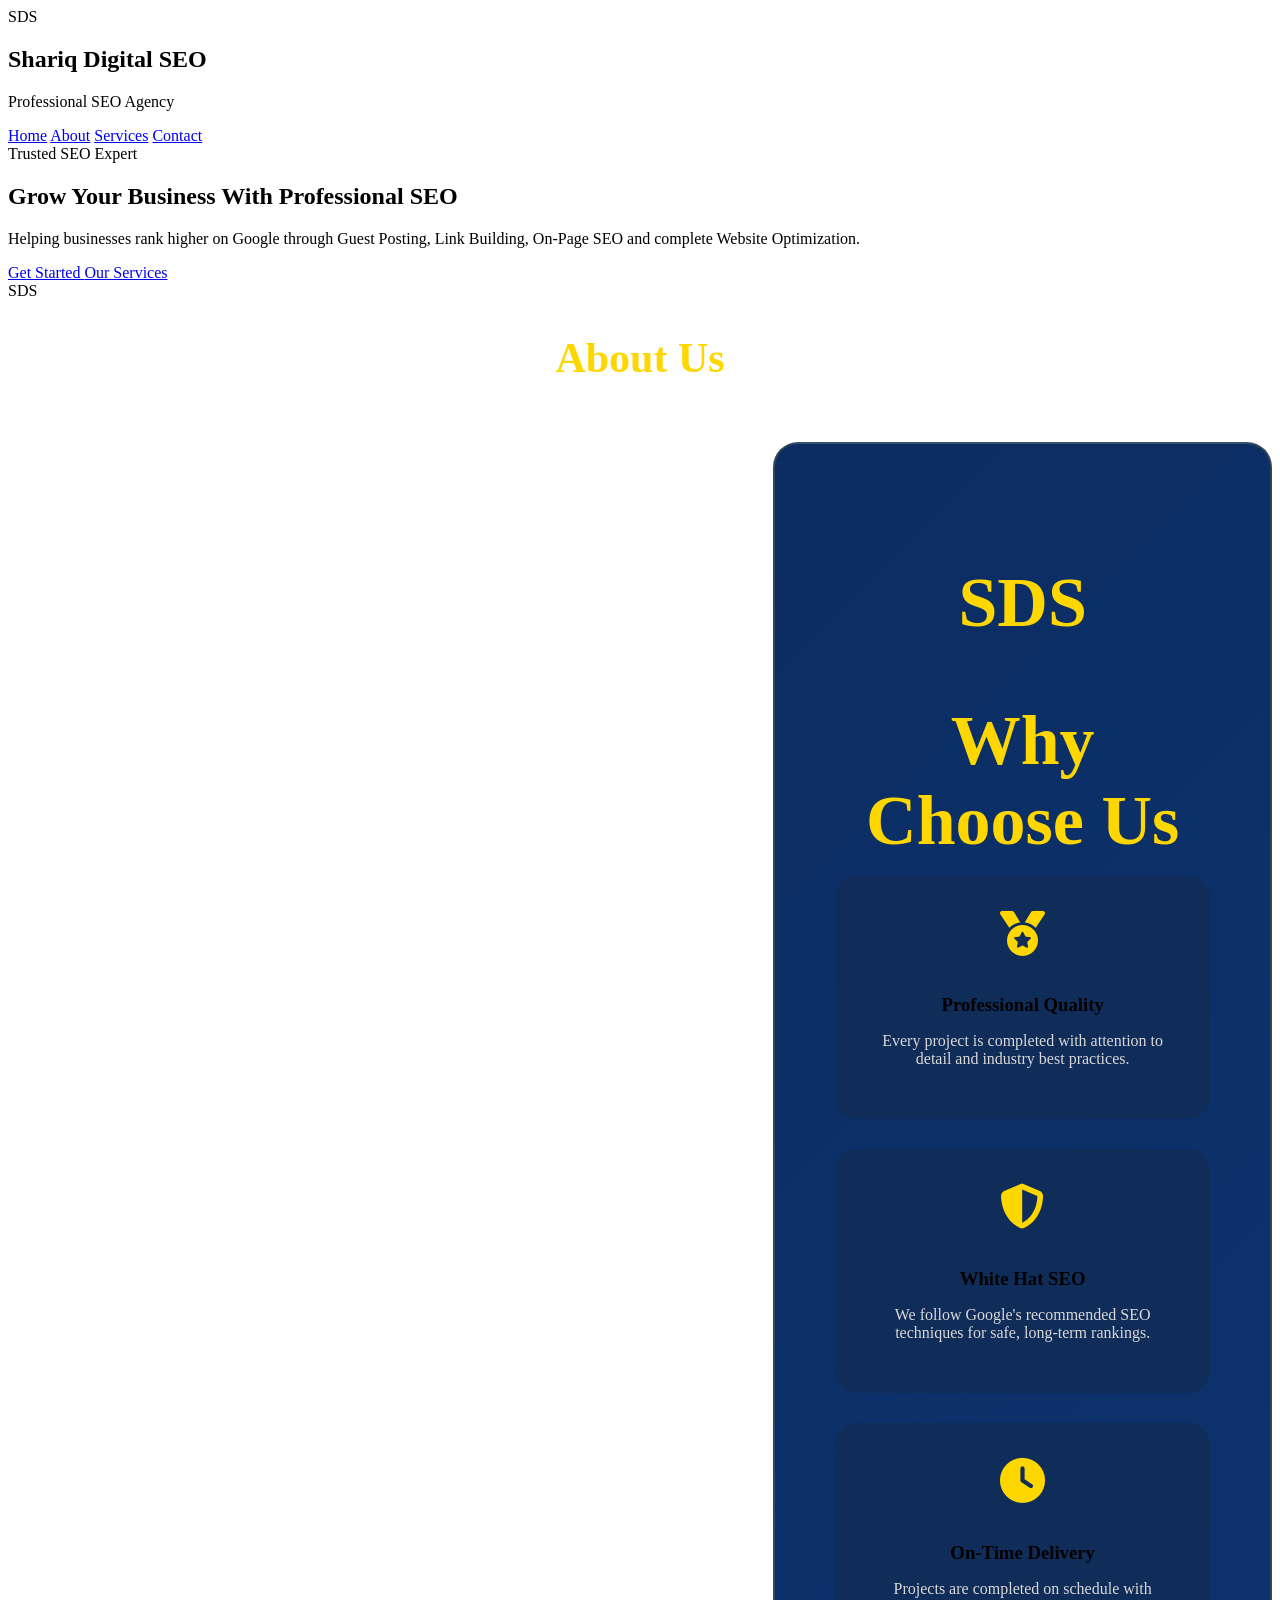
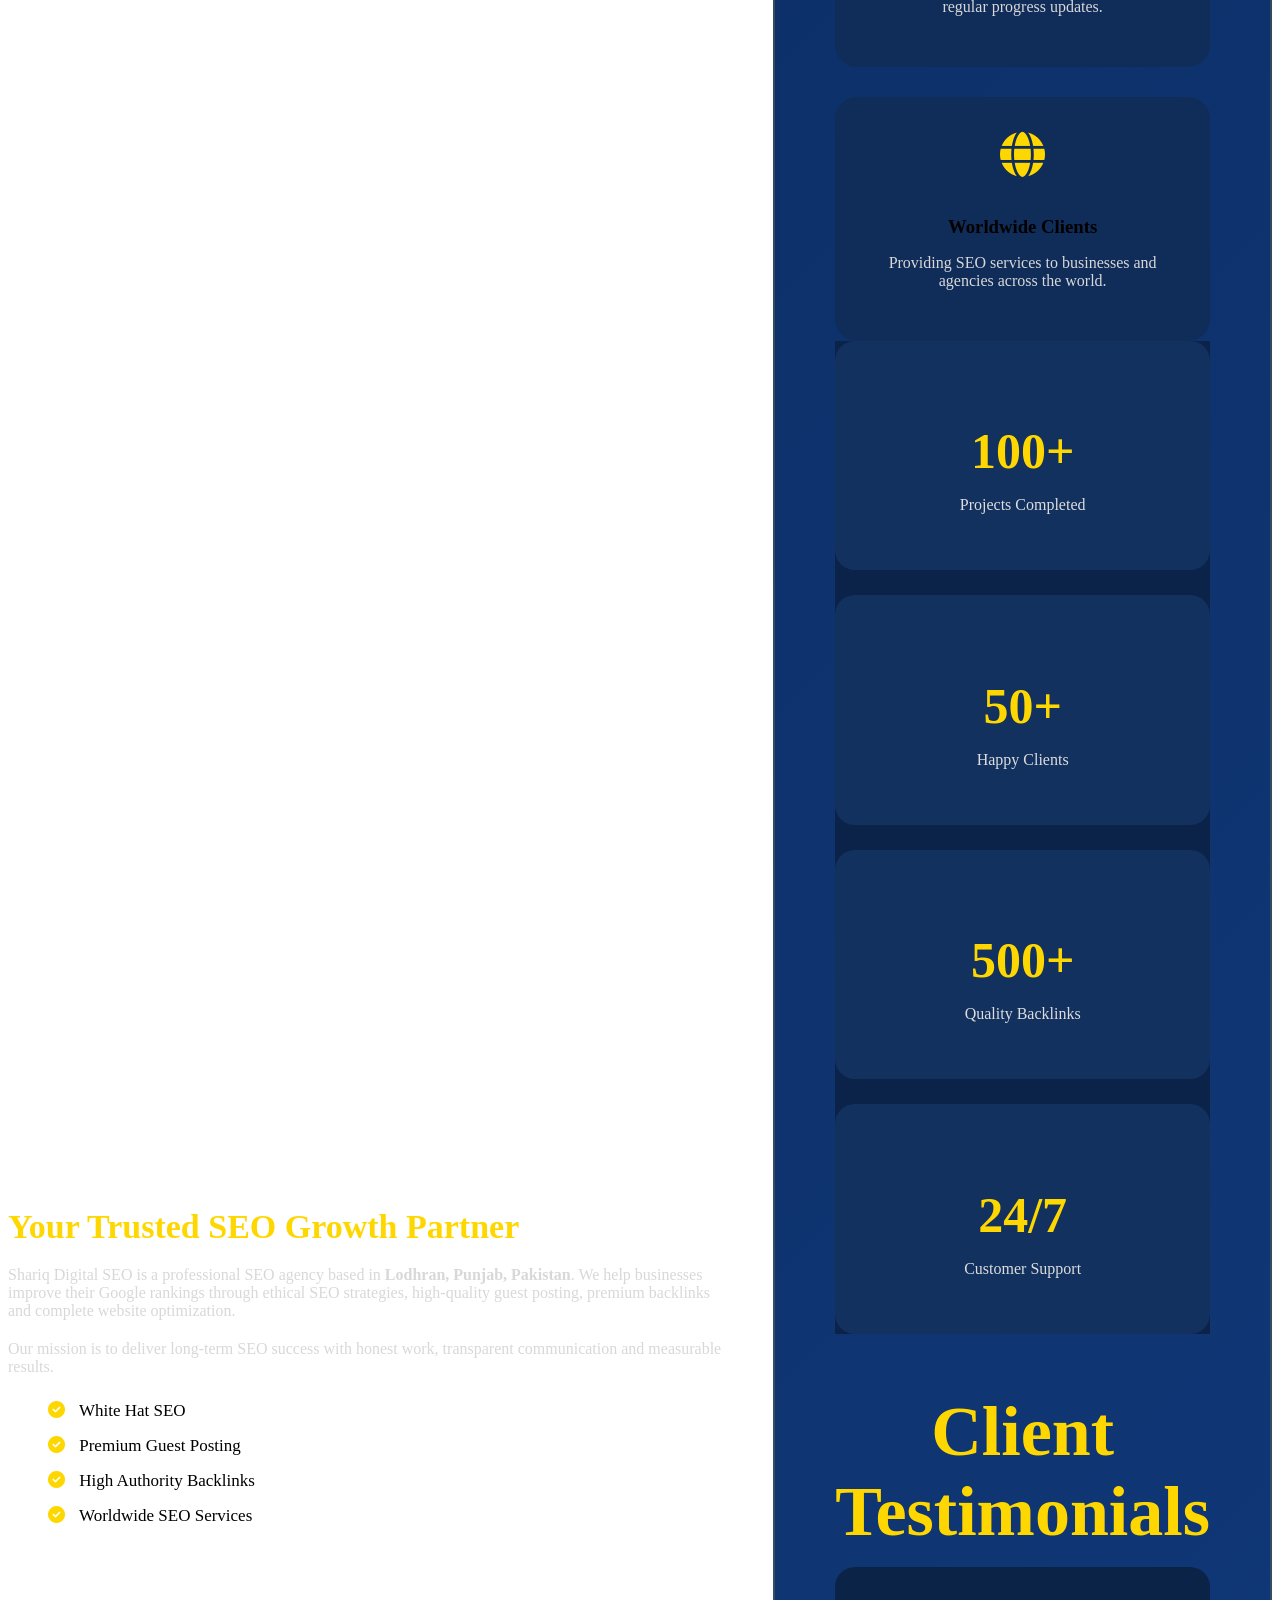
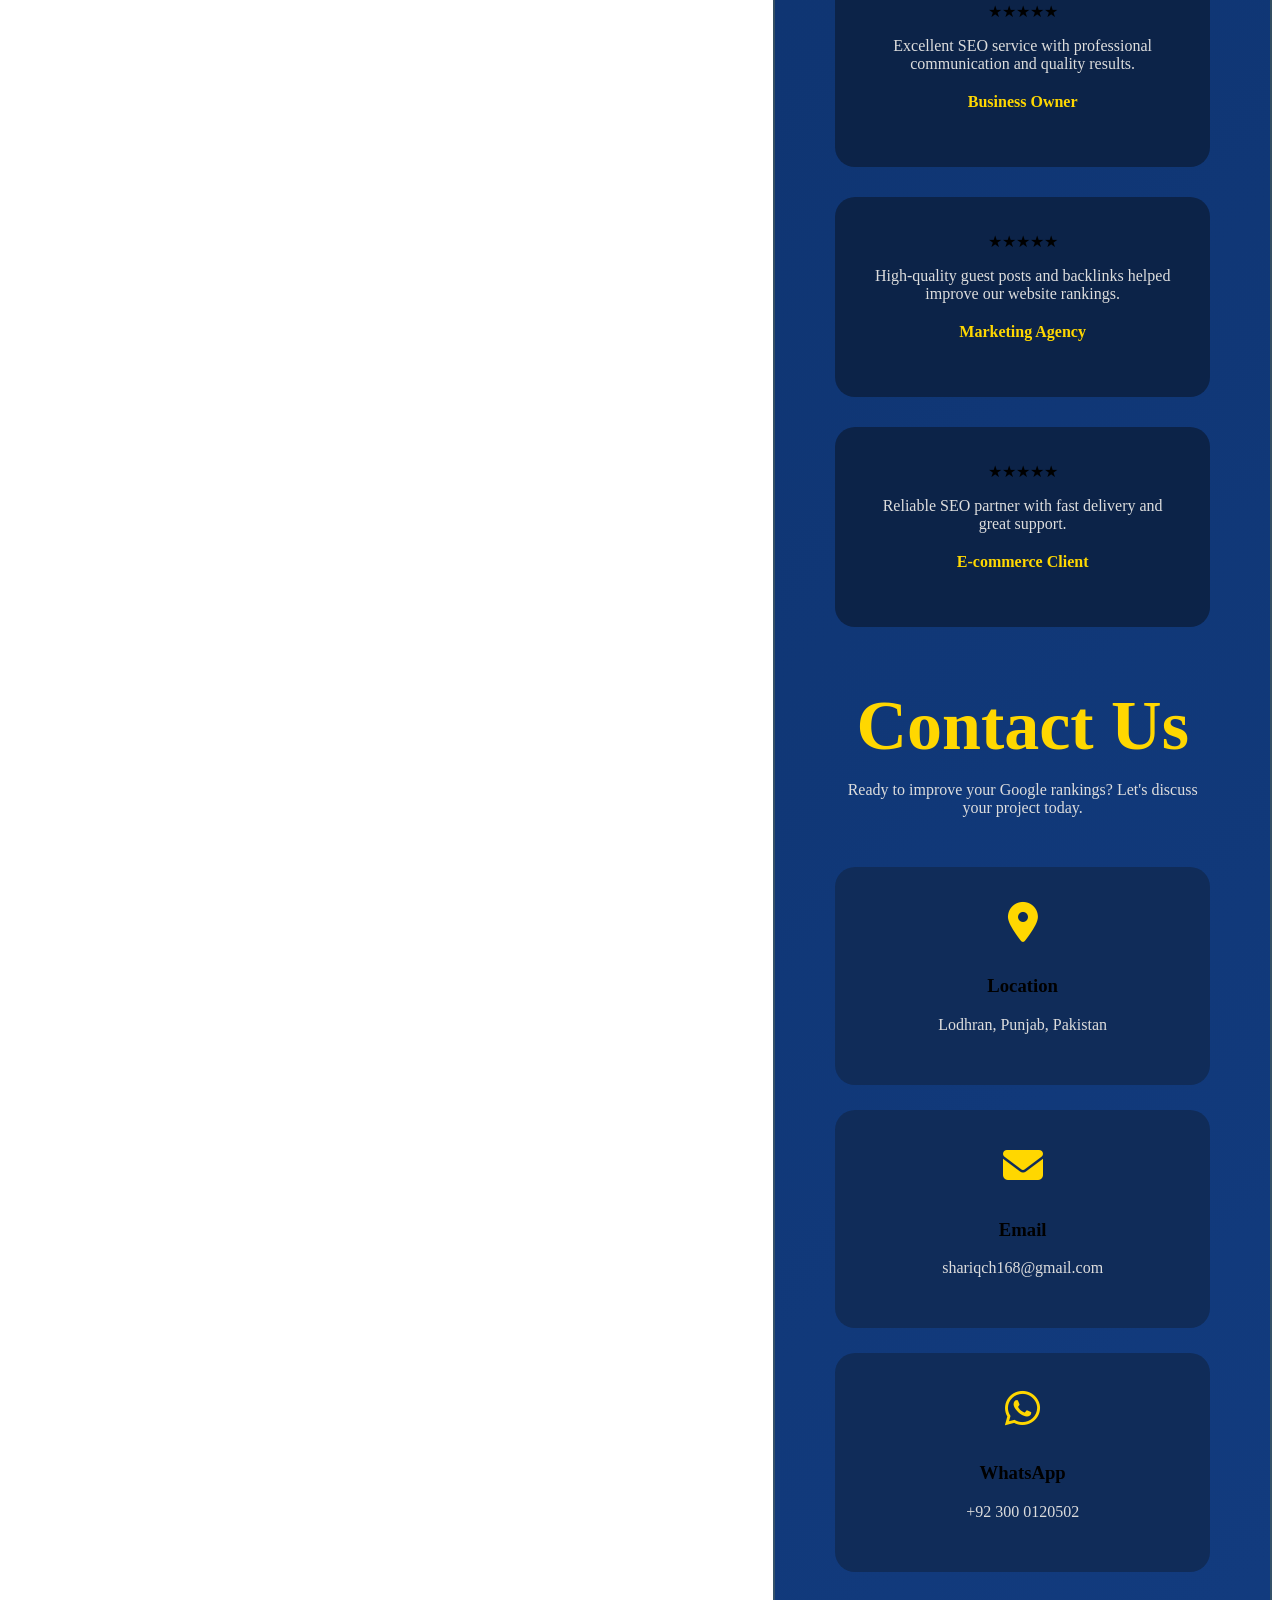
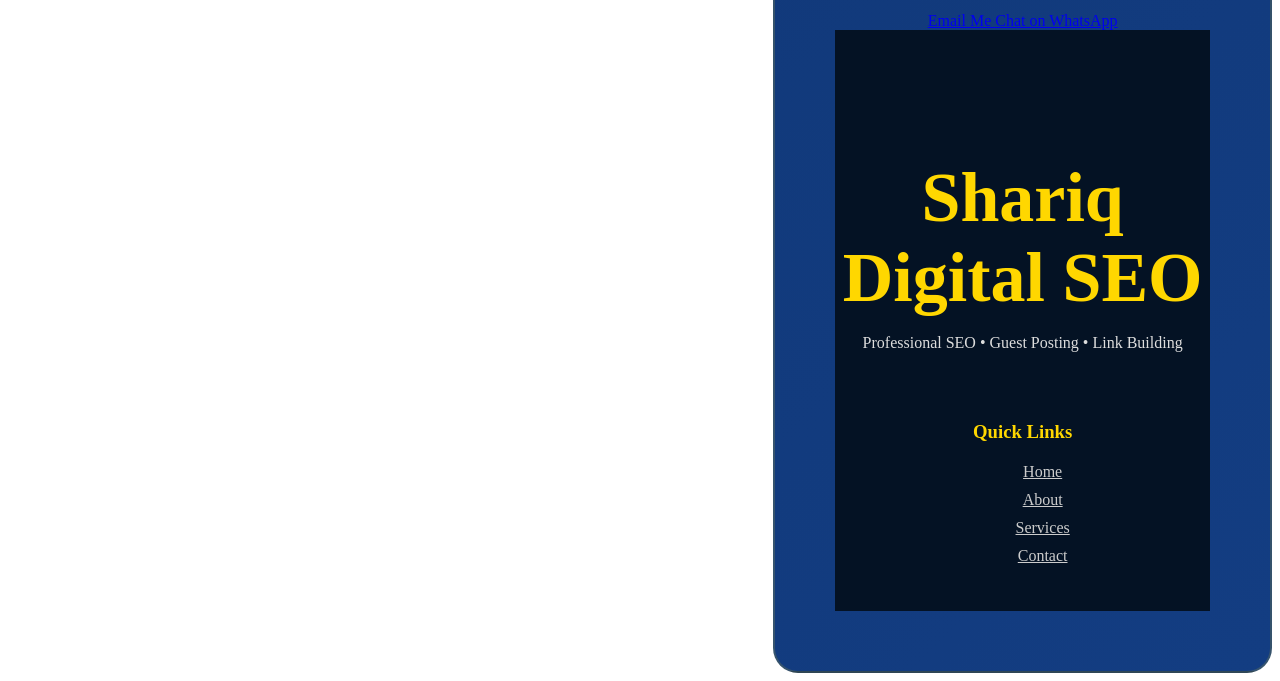
==== commit 3344784d: "Update index.html" ====
--- a/index.html
+++ b/index.html
@@ -7,7 +7,9 @@
 
 <meta name="viewport" content="width=device-width, initial-scale=1.0">
 
-<title>Shariq Digital SEO</title>
+<title>Shariq Digital SEO | SEO & Guest Posting Services</title>
+
+<meta name="description" content="Professional SEO, Guest Posting, Link Building and Website Optimization Services from Lodhran, Pakistan.">
 
 <link rel="stylesheet" href="style.css">
 
@@ -17,8 +19,7 @@
 
 <link href="https://fonts.googleapis.com/css2?family=Poppins:wght@300;400;500;600;700;800&display=swap" rel="stylesheet">
 
-<link rel="stylesheet"
-href="https://cdnjs.cloudflare.com/ajax/libs/font-awesome/6.7.2/css/all.min.css">
+<link rel="stylesheet" href="https://cdnjs.cloudflare.com/ajax/libs/font-awesome/6.6.0/css/all.min.css">
 
 </head>
 
@@ -30,17 +31,13 @@
 
 <div class="logo">
 
-<div class="logo-circle">
-
-SDS
-
-</div>
+<div class="logo-circle">SDS</div>
 
 <div>
 
 <h2>Shariq Digital SEO</h2>
 
-<p>Lodhran • Pakistan</p>
+<p>Professional SEO Agency</p>
 
 </div>
 
@@ -66,41 +63,39 @@
 
 <div class="container hero-grid">
 
-<div class="hero-text">
+<div class="hero-content">
 
 <span class="badge">
 
-SEO • Guest Posting • Link Building
+Trusted SEO Expert
 
 </span>
 
 <h1>
 
-Helping Businesses
-
-<span>Grow Online</span>
-
-With Professional SEO
+Grow Your Business With
+
+<span>Professional SEO</span>
 
 </h1>
 
 <p>
 
-Shariq Digital SEO helps businesses improve Google rankings through high-quality Guest Posting, Link Building, Website SEO and Digital Marketing solutions.
+Helping businesses rank higher on Google through Guest Posting, Link Building, On-Page SEO and complete Website Optimization.
 
 </p>
 
 <div class="hero-buttons">
 
-<a href="#services" class="btn gold">
+<a href="#contact" class="btn gold">
+
+Get Started
+
+</a>
+
+<a href="#services" class="btn outline">
 
 Our Services
-
-</a>
-
-<a href="https://wa.me/923000120502" class="btn outline">
-
-WhatsApp
 
 </a>
 
@@ -127,31 +122,28 @@
 
 <div class="container">
 
-<h2 class="section-title">
-
-About Shariq Digital SEO
-
-</h2>
+<h2 class="section-title">About Us</h2>
 
 <div class="about-grid">
 
 <div class="about-content">
 
-<h3>
-
-Your Trusted SEO Growth Partner
-
-</h3>
-
-<p>
-
-Based in <strong>Lodhran, Punjab, Pakistan</strong>, Shariq Digital SEO helps businesses increase their online visibility through ethical SEO strategies, high-quality backlinks, guest posting, and website optimization.
-
-</p>
-
-<p>
-
-Our goal is to deliver long-term SEO results that improve rankings, increase traffic, and help businesses grow online.
+<h3>Your Trusted SEO Growth Partner</h3>
+
+<p>
+
+Shariq Digital SEO is a professional SEO agency based in
+<strong>Lodhran, Punjab, Pakistan</strong>. We help businesses
+improve their Google rankings through ethical SEO strategies,
+high-quality guest posting, premium backlinks and complete
+website optimization.
+
+</p>
+
+<p>
+
+Our mission is to deliver long-term SEO success with honest work,
+transparent communication and measurable results.
 
 </p>
 
@@ -159,9 +151,9 @@
 
 <li><i class="fa-solid fa-circle-check"></i> White Hat SEO</li>
 
-<li><i class="fa-solid fa-circle-check"></i> High Authority Guest Posts</li>
-
-<li><i class="fa-solid fa-circle-check"></i> Quality Link Building</li>
+<li><i class="fa-solid fa-circle-check"></i> Premium Guest Posting</li>
+
+<li><i class="fa-solid fa-circle-check"></i> High Authority Backlinks</li>
 
 <li><i class="fa-solid fa-circle-check"></i> Worldwide SEO Services</li>
 
@@ -172,12 +164,53 @@
 <div class="about-box">
 
 <h2>SDS</h2>
-
-<p>
-
-Professional Digital Marketing Agency
-
-</p>
+<!-- ================= WHY CHOOSE US ================= -->
+
+<section id="why">
+
+<div class="container">
+
+<h2 class="section-title">Why Choose Us</h2>
+
+<div class="why-grid">
+
+<div class="why-card">
+
+<i class="fa-solid fa-medal"></i>
+
+<h3>Professional Quality</h3>
+
+<p>Every project is completed with attention to detail and industry best practices.</p>
+
+</div>
+
+<div class="why-card">
+
+<i class="fa-solid fa-shield-halved"></i>
+
+<h3>White Hat SEO</h3>
+
+<p>We follow Google's recommended SEO techniques for safe, long-term rankings.</p>
+
+</div>
+
+<div class="why-card">
+
+<i class="fa-solid fa-clock"></i>
+
+<h3>On-Time Delivery</h3>
+
+<p>Projects are completed on schedule with regular progress updates.</p>
+
+</div>
+
+<div class="why-card">
+
+<i class="fa-solid fa-globe"></i>
+
+<h3>Worldwide Clients</h3>
+
+<p>Providing SEO services to businesses and agencies across the world.</p>
 
 </div>
 
@@ -187,118 +220,43 @@
 
 </section>
 
-<!-- ================= SERVICES ================= -->
-
-<section id="services">
-
-<div class="container">
-
-<h2 class="section-title">
-
-Our Services
-
-</h2>
-
-<div class="services-grid">
-
-<div class="service-card">
-
-<i class="fa-solid fa-arrow-trend-up"></i>
-
-<h3>SEO Optimization</h3>
-
-<p>
-
-Improve Google rankings with complete On-Page and Technical SEO.
-
-</p>
-
-</div>
-
-<div class="service-card">
-
-<i class="fa-solid fa-link"></i>
-
-<h3>Link Building</h3>
-
-<p>
-
-Build high-quality backlinks using safe White-Hat strategies.
-
-</p>
-
-</div>
-
-<div class="service-card">
-
-<i class="fa-solid fa-
-<!-- ================= WHY CHOOSE US ================= -->
-
-<section class="why-us">
-
-<div class="container">
-
-<h2 class="section-title">
-
-Why Choose Us
-
-</h2>
-
-<div class="why-grid">
-
-<div class="why-card">
-
-<i class="fa-solid fa-medal"></i>
-
-<h3>Professional Quality</h3>
-
-<p>
-
-Every SEO campaign is carefully planned to achieve sustainable long-term results.
-
-</p>
-
-</div>
-
-<div class="why-card">
-
-<i class="fa-solid fa-shield-halved"></i>
-
-<h3>100% White Hat SEO</h3>
-
-<p>
-
-We follow ethical SEO techniques that comply with Google's best practices.
-
-</p>
-
-</div>
-
-<div class="why-card">
-
-<i class="fa-solid fa-bolt"></i>
-
-<h3>Fast Response</h3>
-
-<p>
-
-Quick communication and timely delivery for every project.
-
-</p>
-
-</div>
-
-<div class="why-card">
-
-<i class="fa-solid fa-earth-asia"></i>
-
-<h3>Worldwide Service</h3>
-
-<p>
-
-Serving businesses and agencies across the globe.
-
-</p>
+<!-- ================= STATS ================= -->
+
+<section class="stats">
+
+<div class="container">
+
+<div class="stats-grid">
+
+<div class="stat-box">
+
+<h2>100+</h2>
+
+<p>Projects Completed</p>
+
+</div>
+
+<div class="stat-box">
+
+<h2>50+</h2>
+
+<p>Happy Clients</p>
+
+</div>
+
+<div class="stat-box">
+
+<h2>500+</h2>
+
+<p>Quality Backlinks</p>
+
+</div>
+
+<div class="stat-box">
+
+<h2>24/7</h2>
+
+<p>Customer Support</p>
 
 </div>
 
@@ -308,50 +266,75 @@
 
 </section>
 
-<!-- ================= STATS ================= -->
-
-<section class="stats">
-
-<div class="container">
-
-<div class="stats-grid">
-
-<div class="stat-box">
-
-<h2>100+</h2>
-
-<p>Projects Completed</p>
-
-</div>
-
-<div class="stat-box">
-
-<h2>50+</h2>
-
-<p>Happy Clients</p>
-
-</div>
-
-<div class="stat-box">
-
-<h2>500+</h2>
-
-<p>Quality Backlinks</p>
-
-</div>
+<!-- ================= TESTIMONIALS ================= -->
+
+<section id="testimonials">
+
+<div class="container">
+
+<h2 class="section-title">Client Testimonials</h2>
+
+<div class="testimonial-grid">
+
+<div class="testimonial-card">
+
+★★★★★
+
+<p>
+
+Excellent SEO service with professional communication and quality results.
+
+</p>
+
+<h4>Business Owner</h4>
+
+</div>
+
+<div class="testimonial-card">
+
+★★★★★
+
+<p>
+
+High-quality guest posts and backlinks helped improve our website rankings.
+
+</p>
+
+<h4>Marketing Agency</h4>
+
+</div>
+
+<div class="testimonial-card">
+
+★★★★★
+
+<p>
+
+Reliable SEO partner with fast delivery and great support.
+
+</p>
+
+<h4>E-commerce Client</h4>
+
+</div>
+
+</div>
+
+</div>
+
+</section>
 <!-- ================= CONTACT ================= -->
 
-<section id="contact" class="contact">
-
-<div class="container">
-
-<h2 class="section-title">
-Let's Work Together
-</h2>
+<section id="contact">
+
+<div class="container">
+
+<h2 class="section-title">Contact Us</h2>
 
 <p class="contact-text">
 
-Looking for a trusted SEO partner? Get in touch today and let's grow your online business.
+Ready to improve your Google rankings?
+Let's discuss your project today.
 
 </p>
 
@@ -389,7 +372,7 @@
 
 </div>
 
-<div class="contact-buttons">
+<div class="hero-buttons">
 
 <a href="mailto:shariqch168@gmail.com" class="btn gold">
 
@@ -397,7 +380,7 @@
 
 </a>
 
-<a href="https://wa.me/923000120502" class="btn outline">
+<a href="https://wa.me/923000120502" class="btn outline" target="_blank">
 
 Chat on WhatsApp
 
@@ -443,40 +426,5 @@
 
 </ul>
 
-</div>
-
-<div>
-
-<h3>Business</h3>
-
-<p>Lodhran, Punjab, Pakistan</p>
-
-<p>Email: shariqch168@gmail.com</p>
-
-<p>WhatsApp: +92 300 0120502</p>
-
-</div>
-
-</div>
-
-<div class="copyright">
-
-© 2026 Shariq Digital SEO. All Rights Reserved.
-
-</div>
-
-</footer>
-
-<!-- Floating WhatsApp -->
-
-<a href="https://wa.me/923000120502" class="floating-whatsapp">
-
-<i class="fa-brands fa-whatsapp"></i>
-
-</a>
-
-<script src="script.js"></script>
-
-</body>
-
-</html>
+</
+  
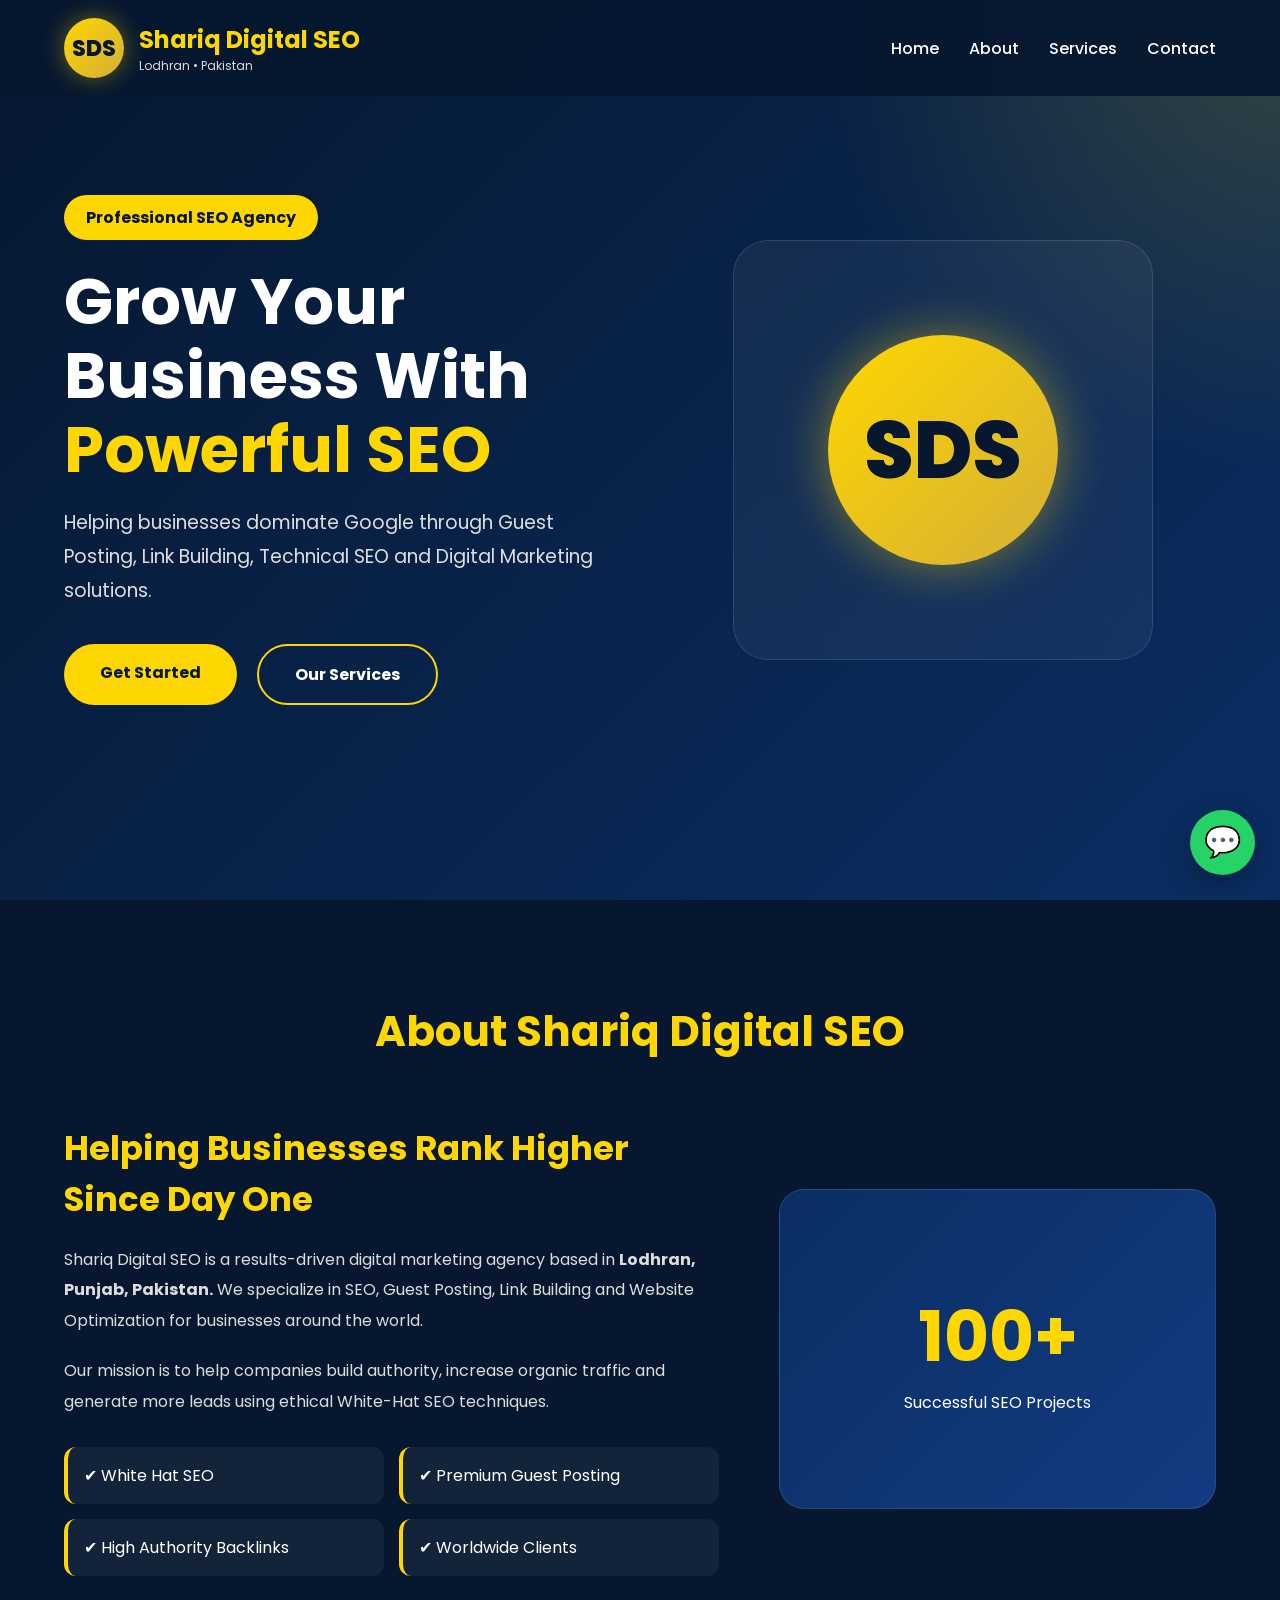
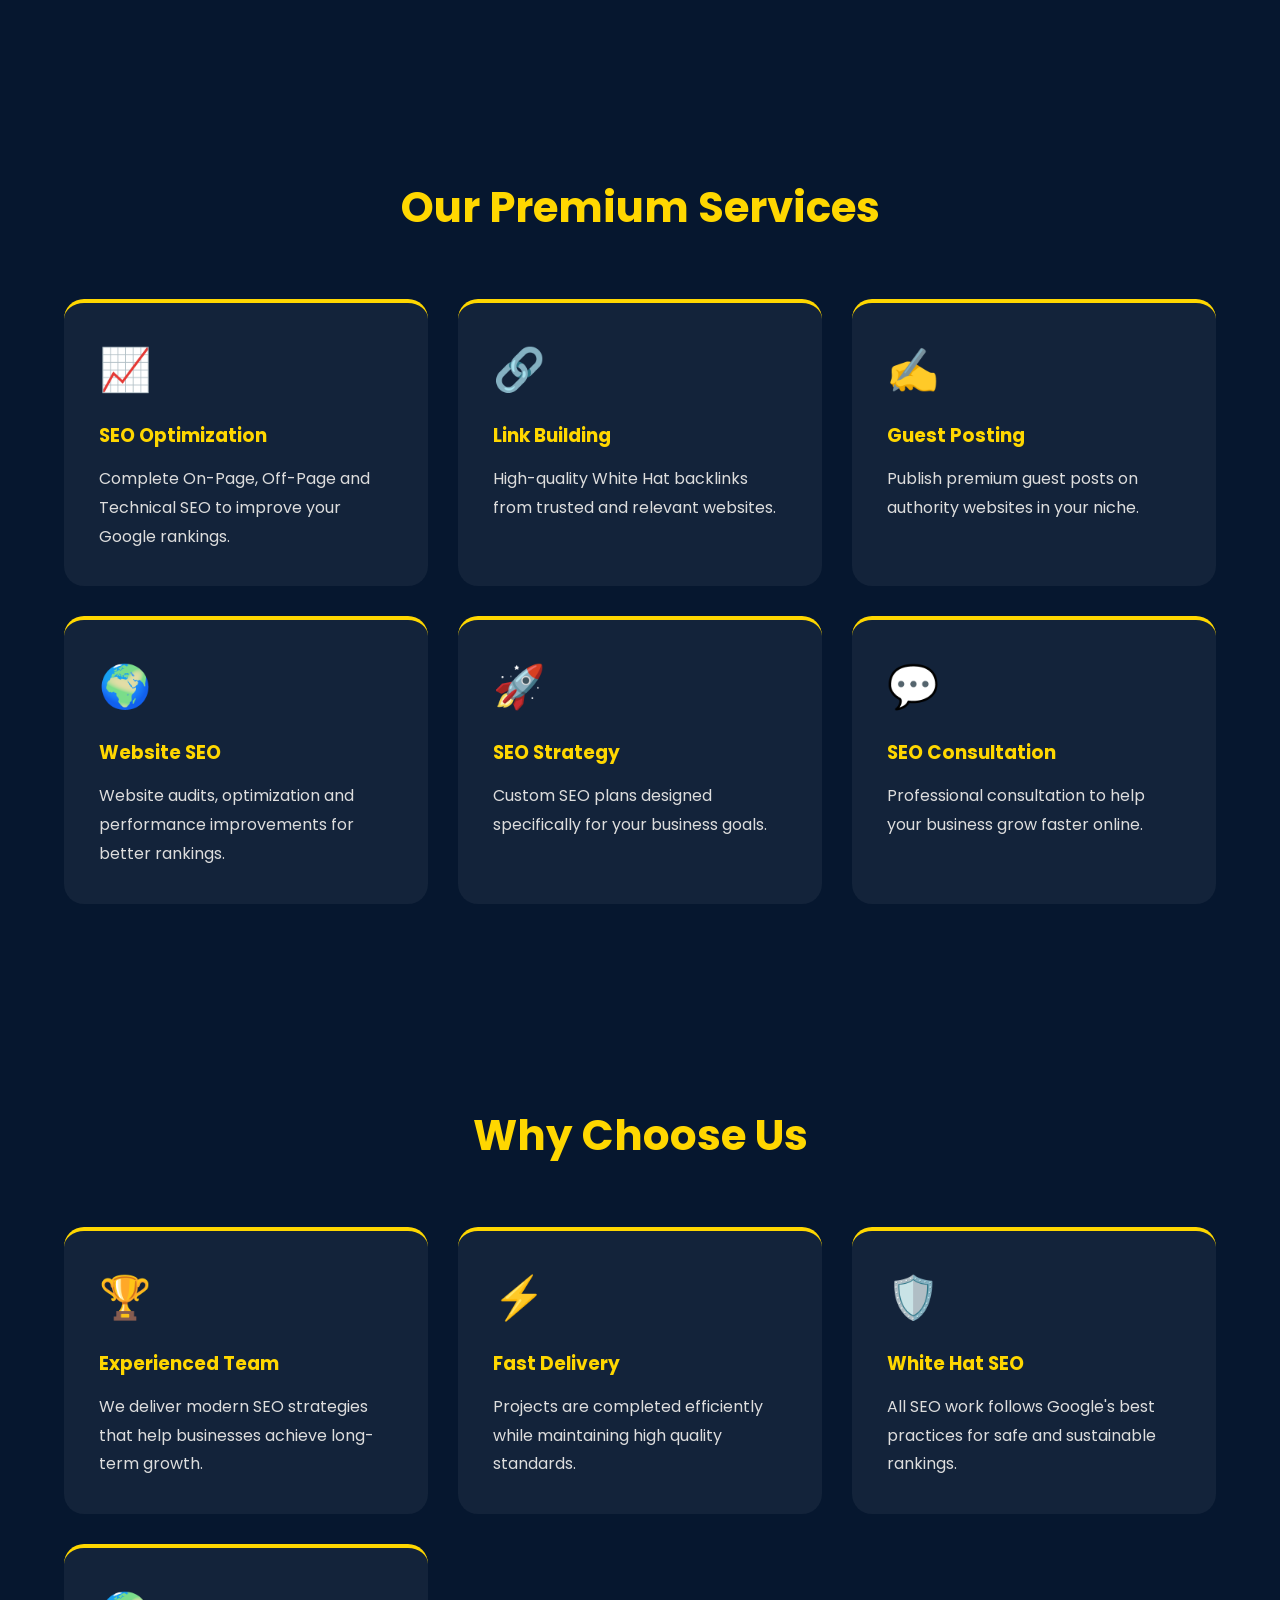
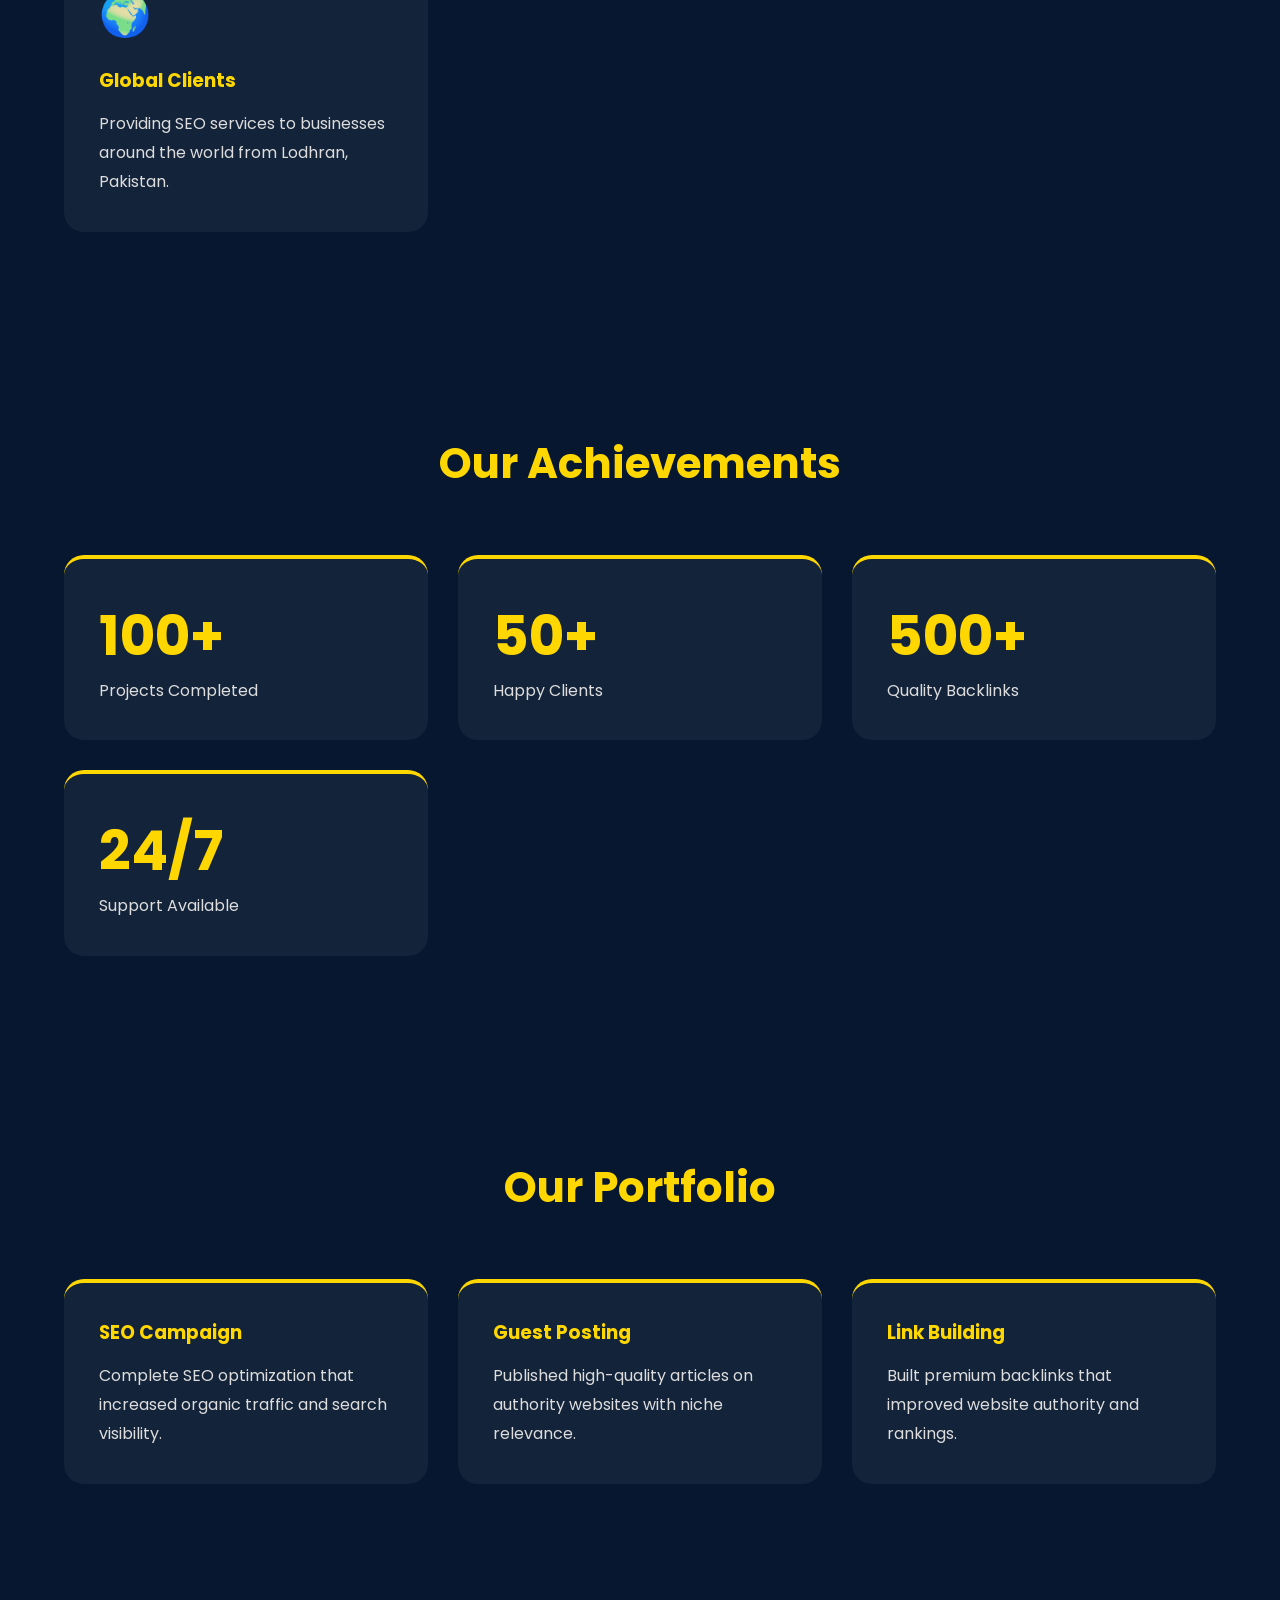
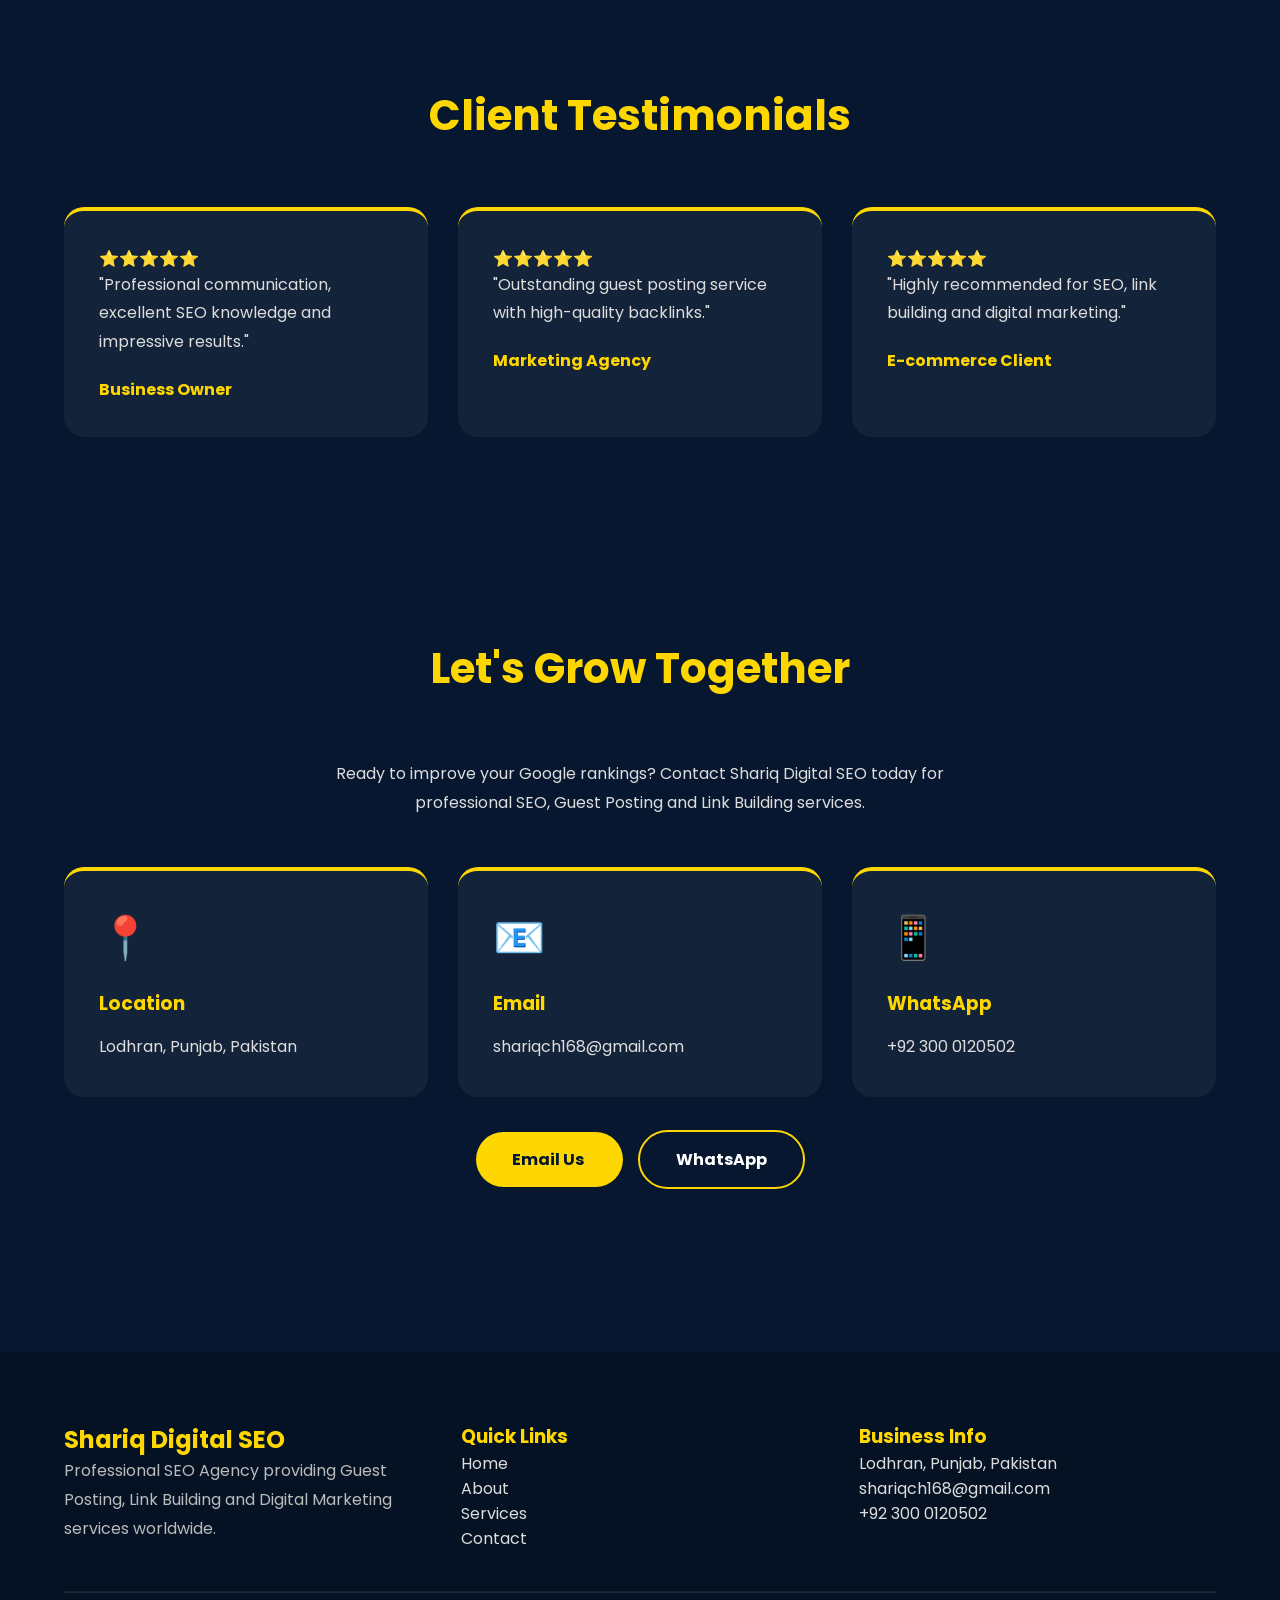
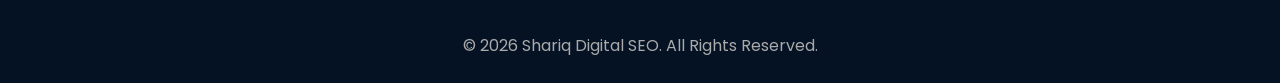
==== commit 8bb85776: "Update index.html" ====
--- a/index.html
+++ b/index.html
@@ -7,19 +7,305 @@
 
 <meta name="viewport" content="width=device-width, initial-scale=1.0">
 
-<title>Shariq Digital SEO | SEO & Guest Posting Services</title>
-
-<meta name="description" content="Professional SEO, Guest Posting, Link Building and Website Optimization Services from Lodhran, Pakistan.">
-
-<link rel="stylesheet" href="style.css">
-
-<link rel="preconnect" href="https://fonts.googleapis.com">
-
-<link rel="preconnect" href="https://fonts.gstatic.com" crossorigin>
+<title>Shariq Digital SEO | Premium SEO Agency</title>
+
+<meta name="description" content="Professional SEO, Guest Posting, Link Building & Digital Marketing Services from Lodhran, Pakistan.">
 
 <link href="https://fonts.googleapis.com/css2?family=Poppins:wght@300;400;500;600;700;800&display=swap" rel="stylesheet">
 
-<link rel="stylesheet" href="https://cdnjs.cloudflare.com/ajax/libs/font-awesome/6.6.0/css/all.min.css">
+<style>
+
+*{
+margin:0;
+padding:0;
+box-sizing:border-box;
+scroll-behavior:smooth;
+font-family:'Poppins',sans-serif;
+}
+
+body{
+background:#06172F;
+color:#fff;
+overflow-x:hidden;
+}
+
+a{
+text-decoration:none;
+}
+
+.container{
+width:90%;
+max-width:1200px;
+margin:auto;
+}
+
+/* HEADER */
+
+header{
+
+position:fixed;
+top:0;
+left:0;
+width:100%;
+background:rgba(6,23,47,.92);
+backdrop-filter:blur(15px);
+padding:18px 0;
+z-index:999;
+
+}
+
+header .container{
+
+display:flex;
+justify-content:space-between;
+align-items:center;
+
+}
+
+.logo{
+
+display:flex;
+align-items:center;
+gap:15px;
+
+}
+
+.logo-circle{
+
+width:60px;
+height:60px;
+border-radius:50%;
+background:linear-gradient(135deg,#FFD700,#D4AF37);
+display:flex;
+justify-content:center;
+align-items:center;
+font-weight:800;
+font-size:22px;
+color:#06172F;
+box-shadow:0 0 25px rgba(255,215,0,.4);
+
+}
+
+.logo h2{
+
+color:#FFD700;
+font-size:24px;
+
+}
+
+.logo p{
+
+font-size:12px;
+color:#ddd;
+
+}
+
+nav{
+
+display:flex;
+gap:30px;
+
+}
+
+nav a{
+
+color:white;
+font-weight:500;
+transition:.3s;
+
+}
+
+nav a:hover{
+
+color:#FFD700;
+
+}
+
+/* HERO */
+
+.hero{
+
+min-height:100vh;
+display:flex;
+align-items:center;
+background:
+radial-gradient(circle at top right,rgba(255,215,0,.18),transparent 30%),
+linear-gradient(135deg,#06172F,#0A2E63);
+
+}
+
+.hero-grid{
+
+display:grid;
+grid-template-columns:1fr 1fr;
+gap:60px;
+align-items:center;
+
+}
+
+.badge{
+
+display:inline-block;
+background:#FFD700;
+color:#06172F;
+padding:10px 22px;
+border-radius:40px;
+font-weight:700;
+margin-bottom:25px;
+
+}
+
+.hero h1{
+
+font-size:64px;
+line-height:1.15;
+margin-bottom:20px;
+
+}
+
+.hero h1 span{
+
+color:#FFD700;
+
+}
+
+.hero p{
+
+font-size:19px;
+color:#ddd;
+line-height:1.8;
+margin-bottom:35px;
+
+}
+
+.buttons{
+
+display:flex;
+gap:20px;
+flex-wrap:wrap;
+
+}
+
+.btn{
+
+padding:16px 36px;
+border-radius:40px;
+font-weight:700;
+transition:.35s;
+
+}
+
+.gold{
+
+background:#FFD700;
+color:#06172F;
+
+}
+
+.outline{
+
+border:2px solid #FFD700;
+color:#fff;
+
+}
+
+.btn:hover{
+
+transform:translateY(-6px);
+
+}
+
+.hero-card{
+
+width:420px;
+height:420px;
+margin:auto;
+border-radius:35px;
+background:rgba(255,255,255,.05);
+border:1px solid rgba(255,255,255,.12);
+display:flex;
+justify-content:center;
+align-items:center;
+backdrop-filter:blur(20px);
+
+}
+
+.hero-logo{
+
+width:230px;
+height:230px;
+border-radius:50%;
+background:linear-gradient(135deg,#FFD700,#D4AF37);
+display:flex;
+justify-content:center;
+align-items:center;
+font-size:80px;
+font-weight:800;
+color:#06172F;
+box-shadow:0 0 50px rgba(255,215,0,.45);
+
+}
+
+section{
+
+padding:100px 0;
+
+}
+
+.section-title{
+
+font-size:42px;
+text-align:center;
+margin-bottom:60px;
+color:#FFD700;
+
+}
+
+@media(max-width:900px){
+
+.hero-grid{
+
+grid-template-columns:1fr;
+text-align:center;
+
+}
+
+.hero h1{
+
+font-size:42px;
+
+}
+
+.hero-card{
+
+width:280px;
+height:280px;
+
+}
+
+.hero-logo{
+
+width:170px;
+height:170px;
+font-size:60px;
+
+}
+
+nav{
+
+display:none;
+
+}
+
+.buttons{
+
+justify-content:center;
+
+}
+
+}
+
+</style>
 
 </head>
 
@@ -31,13 +317,17 @@
 
 <div class="logo">
 
-<div class="logo-circle">SDS</div>
+<div class="logo-circle">
+
+SDS
+
+</div>
 
 <div>
 
 <h2>Shariq Digital SEO</h2>
 
-<p>Professional SEO Agency</p>
+<p>Lodhran • Pakistan</p>
 
 </div>
 
@@ -63,29 +353,29 @@
 
 <div class="container hero-grid">
 
-<div class="hero-content">
-
-<span class="badge">
-
-Trusted SEO Expert
-
-</span>
+<div>
+
+<div class="badge">
+
+Professional SEO Agency
+
+</div>
 
 <h1>
 
 Grow Your Business With
 
-<span>Professional SEO</span>
+<span>Powerful SEO</span>
 
 </h1>
 
 <p>
 
-Helping businesses rank higher on Google through Guest Posting, Link Building, On-Page SEO and complete Website Optimization.
-
-</p>
-
-<div class="hero-buttons">
+Helping businesses dominate Google through Guest Posting, Link Building, Technical SEO and Digital Marketing solutions.
+
+</p>
+
+<div class="buttons">
 
 <a href="#contact" class="btn gold">
 
@@ -103,9 +393,9 @@
 
 </div>
 
-<div class="hero-image">
-
-<div class="circle">
+<div class="hero-card">
+
+<div class="hero-logo">
 
 SDS
 
@@ -122,95 +412,423 @@
 
 <div class="container">
 
-<h2 class="section-title">About Us</h2>
+<h2 class="section-title">
+
+About Shariq Digital SEO
+
+</h2>
 
 <div class="about-grid">
 
-<div class="about-content">
-
-<h3>Your Trusted SEO Growth Partner</h3>
-
-<p>
-
-Shariq Digital SEO is a professional SEO agency based in
-<strong>Lodhran, Punjab, Pakistan</strong>. We help businesses
-improve their Google rankings through ethical SEO strategies,
-high-quality guest posting, premium backlinks and complete
-website optimization.
-
-</p>
-
-<p>
-
-Our mission is to deliver long-term SEO success with honest work,
-transparent communication and measurable results.
-
-</p>
-
-<ul class="about-list">
-
-<li><i class="fa-solid fa-circle-check"></i> White Hat SEO</li>
-
-<li><i class="fa-solid fa-circle-check"></i> Premium Guest Posting</li>
-
-<li><i class="fa-solid fa-circle-check"></i> High Authority Backlinks</li>
-
-<li><i class="fa-solid fa-circle-check"></i> Worldwide SEO Services</li>
-
-</ul>
+<div class="about-text">
+
+<h3>
+
+Helping Businesses Rank Higher Since Day One
+
+</h3>
+
+<p>
+
+Shariq Digital SEO is a results-driven digital marketing agency based in
+<strong>Lodhran, Punjab, Pakistan.</strong>
+
+We specialize in SEO, Guest Posting, Link Building and Website Optimization for businesses around the world.
+
+</p>
+
+<p>
+
+Our mission is to help companies build authority, increase organic traffic and generate more leads using ethical White-Hat SEO techniques.
+
+</p>
+
+<div class="about-features">
+
+<div>✔ White Hat SEO</div>
+
+<div>✔ Premium Guest Posting</div>
+
+<div>✔ High Authority Backlinks</div>
+
+<div>✔ Worldwide Clients</div>
+
+</div>
 
 </div>
 
 <div class="about-box">
 
-<h2>SDS</h2>
+<h2>
+
+100+
+
+</h2>
+
+<p>
+
+Successful SEO Projects
+
+</p>
+
+</div>
+
+</div>
+
+</div>
+
+</section>
+
+<!-- ================= SERVICES ================= -->
+
+<section id="services">
+
+<div class="container">
+
+<h2 class="section-title">
+
+Our Premium Services
+
+</h2>
+
+<div class="services">
+
+<div class="service">
+
+<div class="icon">
+
+📈
+
+</div>
+
+<h3>
+
+SEO Optimization
+
+</h3>
+
+<p>
+
+Complete On-Page, Off-Page and Technical SEO to improve your Google rankings.
+
+</p>
+
+</div>
+
+<div class="service">
+
+<div class="icon">
+
+🔗
+
+</div>
+
+<h3>
+
+Link Building
+
+</h3>
+
+<p>
+
+High-quality White Hat backlinks from trusted and relevant websites.
+
+</p>
+
+</div>
+
+<div class="service">
+
+<div class="icon">
+
+✍️
+
+</div>
+
+<h3>
+
+Guest Posting
+
+</h3>
+
+<p>
+
+Publish premium guest posts on authority websites in your niche.
+
+</p>
+
+</div>
+
+<div class="service">
+
+<div class="icon">
+
+🌍
+
+</div>
+
+<h3>
+
+Website SEO
+
+</h3>
+
+<p>
+
+Website audits, optimization and performance improvements for better rankings.
+
+</p>
+
+</div>
+
+<div class="service">
+
+<div class="icon">
+
+🚀
+
+</div>
+
+<h3>
+
+SEO Strategy
+
+</h3>
+
+<p>
+
+Custom SEO plans designed specifically for your business goals.
+
+</p>
+
+</div>
+
+<div class="service">
+
+<div class="icon">
+
+💬
+
+</div>
+
+<h3>
+
+SEO Consultation
+
+</h3>
+
+<p>
+
+Professional consultation to help your business grow faster online.
+
+</p>
+
+</div>
+
+</div>
+
+</div>
+
+</section>
+
+<style>
+
+/* ABOUT */
+
+.about-grid{
+
+display:grid;
+grid-template-columns:1.2fr .8fr;
+gap:60px;
+align-items:center;
+
+}
+
+.about-text h3{
+
+font-size:34px;
+margin-bottom:20px;
+color:#FFD700;
+
+}
+
+.about-text p{
+
+color:#ddd;
+margin-bottom:20px;
+line-height:1.9;
+
+}
+
+.about-features{
+
+display:grid;
+grid-template-columns:repeat(2,1fr);
+gap:15px;
+margin-top:30px;
+
+}
+
+.about-features div{
+
+background:rgba(255,255,255,.05);
+padding:16px;
+border-radius:12px;
+border-left:4px solid #FFD700;
+
+}
+
+.about-box{
+
+height:320px;
+border-radius:25px;
+display:flex;
+justify-content:center;
+align-items:center;
+flex-direction:column;
+background:linear-gradient(135deg,#0A2E63,#123B82);
+border:1px solid rgba(255,255,255,.12);
+
+}
+
+.about-box h2{
+
+font-size:70px;
+color:#FFD700;
+
+}
+
+/* SERVICES */
+
+.services{
+
+display:grid;
+grid-template-columns:repeat(auto-fit,minmax(280px,1fr));
+gap:30px;
+
+}
+
+.service{
+
+background:rgba(255,255,255,.05);
+padding:35px;
+border-radius:20px;
+transition:.35s;
+border-top:4px solid #FFD700;
+
+}
+
+.service:hover{
+
+transform:translateY(-10px);
+
+}
+
+.icon{
+
+font-size:42px;
+margin-bottom:20px;
+
+}
+
+.service h3{
+
+margin-bottom:15px;
+color:#FFD700;
+
+}
+
+.service p{
+
+color:#ddd;
+line-height:1.8;
+
+}
+
+@media(max-width:900px){
+
+.about-grid{
+
+grid-template-columns:1fr;
+
+}
+
+.about-features{
+
+grid-template-columns:1fr;
+
+}
+
+}
+
+</style>
 <!-- ================= WHY CHOOSE US ================= -->
 
 <section id="why">
 
 <div class="container">
 
-<h2 class="section-title">Why Choose Us</h2>
-
-<div class="why-grid">
-
-<div class="why-card">
-
-<i class="fa-solid fa-medal"></i>
-
-<h3>Professional Quality</h3>
-
-<p>Every project is completed with attention to detail and industry best practices.</p>
-
-</div>
-
-<div class="why-card">
-
-<i class="fa-solid fa-shield-halved"></i>
+<h2 class="section-title">
+
+Why Choose Us
+
+</h2>
+
+<div class="services">
+
+<div class="service">
+
+<div class="icon">🏆</div>
+
+<h3>Experienced Team</h3>
+
+<p>
+
+We deliver modern SEO strategies that help businesses achieve long-term growth.
+
+</p>
+
+</div>
+
+<div class="service">
+
+<div class="icon">⚡</div>
+
+<h3>Fast Delivery</h3>
+
+<p>
+
+Projects are completed efficiently while maintaining high quality standards.
+
+</p>
+
+</div>
+
+<div class="service">
+
+<div class="icon">🛡️</div>
 
 <h3>White Hat SEO</h3>
 
-<p>We follow Google's recommended SEO techniques for safe, long-term rankings.</p>
-
-</div>
-
-<div class="why-card">
-
-<i class="fa-solid fa-clock"></i>
-
-<h3>On-Time Delivery</h3>
-
-<p>Projects are completed on schedule with regular progress updates.</p>
-
-</div>
-
-<div class="why-card">
-
-<i class="fa-solid fa-globe"></i>
-
-<h3>Worldwide Clients</h3>
-
-<p>Providing SEO services to businesses and agencies across the world.</p>
+<p>
+
+All SEO work follows Google's best practices for safe and sustainable rankings.
+
+</p>
+
+</div>
+
+<div class="service">
+
+<div class="icon">🌍</div>
+
+<h3>Global Clients</h3>
+
+<p>
+
+Providing SEO services to businesses around the world from Lodhran, Pakistan.
+
+</p>
 
 </div>
 
@@ -222,41 +840,47 @@
 
 <!-- ================= STATS ================= -->
 
-<section class="stats">
+<section id="stats">
 
 <div class="container">
 
-<div class="stats-grid">
-
-<div class="stat-box">
-
-<h2>100+</h2>
+<h2 class="section-title">
+
+Our Achievements
+
+</h2>
+
+<div class="services">
+
+<div class="service">
+
+<h2 style="font-size:55px;color:#FFD700;">100+</h2>
 
 <p>Projects Completed</p>
 
 </div>
 
-<div class="stat-box">
-
-<h2>50+</h2>
+<div class="service">
+
+<h2 style="font-size:55px;color:#FFD700;">50+</h2>
 
 <p>Happy Clients</p>
 
 </div>
 
-<div class="stat-box">
-
-<h2>500+</h2>
+<div class="service">
+
+<h2 style="font-size:55px;color:#FFD700;">500+</h2>
 
 <p>Quality Backlinks</p>
 
 </div>
 
-<div class="stat-box">
-
-<h2>24/7</h2>
-
-<p>Customer Support</p>
+<div class="service">
+
+<h2 style="font-size:55px;color:#FFD700;">24/7</h2>
+
+<p>Support Available</p>
 
 </div>
 
@@ -266,55 +890,127 @@
 
 </section>
 
+<!-- ================= PORTFOLIO ================= -->
+
+<section id="portfolio">
+
+<div class="container">
+
+<h2 class="section-title">
+
+Our Portfolio
+
+</h2>
+
+<div class="services">
+
+<div class="service">
+
+<h3>SEO Campaign</h3>
+
+<p>
+
+Complete SEO optimization that increased organic traffic and search visibility.
+
+</p>
+
+</div>
+
+<div class="service">
+
+<h3>Guest Posting</h3>
+
+<p>
+
+Published high-quality articles on authority websites with niche relevance.
+
+</p>
+
+</div>
+
+<div class="service">
+
+<h3>Link Building</h3>
+
+<p>
+
+Built premium backlinks that improved website authority and rankings.
+
+</p>
+
+</div>
+
+</div>
+
+</div>
+
+</section>
+
 <!-- ================= TESTIMONIALS ================= -->
 
 <section id="testimonials">
 
 <div class="container">
 
-<h2 class="section-title">Client Testimonials</h2>
-
-<div class="testimonial-grid">
-
-<div class="testimonial-card">
-
-★★★★★
-
-<p>
-
-Excellent SEO service with professional communication and quality results.
-
-</p>
-
-<h4>Business Owner</h4>
-
-</div>
-
-<div class="testimonial-card">
-
-★★★★★
-
-<p>
-
-High-quality guest posts and backlinks helped improve our website rankings.
-
-</p>
-
-<h4>Marketing Agency</h4>
-
-</div>
-
-<div class="testimonial-card">
-
-★★★★★
-
-<p>
-
-Reliable SEO partner with fast delivery and great support.
-
-</p>
-
-<h4>E-commerce Client</h4>
+<h2 class="section-title">
+
+Client Testimonials
+
+</h2>
+
+<div class="services">
+
+<div class="service">
+
+⭐⭐⭐⭐⭐
+
+<p>
+
+"Professional communication, excellent SEO knowledge and impressive results."
+
+</p>
+
+<h4 style="margin-top:20px;color:#FFD700;">
+
+Business Owner
+
+</h4>
+
+</div>
+
+<div class="service">
+
+⭐⭐⭐⭐⭐
+
+<p>
+
+"Outstanding guest posting service with high-quality backlinks."
+
+</p>
+
+<h4 style="margin-top:20px;color:#FFD700;">
+
+Marketing Agency
+
+</h4>
+
+</div>
+
+<div class="service">
+
+⭐⭐⭐⭐⭐
+
+<p>
+
+"Highly recommended for SEO, link building and digital marketing."
+
+</p>
+
+<h4 style="margin-top:20px;color:#FFD700;">
+
+E-commerce Client
+
+</h4>
 
 </div>
 
@@ -329,60 +1025,81 @@
 
 <div class="container">
 
-<h2 class="section-title">Contact Us</h2>
-
-<p class="contact-text">
-
-Ready to improve your Google rankings?
-Let's discuss your project today.
-
-</p>
-
-<div class="contact-grid">
-
-<div class="contact-card">
-
-<i class="fa-solid fa-location-dot"></i>
+<h2 class="section-title">
+
+Let's Grow Together
+
+</h2>
+
+<p style="text-align:center;color:#ddd;max-width:700px;margin:auto auto 50px;line-height:1.8;">
+
+Ready to improve your Google rankings? Contact Shariq Digital SEO today for professional SEO, Guest Posting and Link Building services.
+
+</p>
+
+<div class="services">
+
+<div class="service">
+
+<div class="icon">📍</div>
 
 <h3>Location</h3>
 
-<p>Lodhran, Punjab, Pakistan</p>
-
-</div>
-
-<div class="contact-card">
-
-<i class="fa-solid fa-envelope"></i>
+<p>
+
+Lodhran, Punjab, Pakistan
+
+</p>
+
+</div>
+
+<div class="service">
+
+<div class="icon">📧</div>
 
 <h3>Email</h3>
 
-<p>shariqch168@gmail.com</p>
-
-</div>
-
-<div class="contact-card">
-
-<i class="fa-brands fa-whatsapp"></i>
+<p>
+
+shariqch168@gmail.com
+
+</p>
+
+</div>
+
+<div class="service">
+
+<div class="icon">📱</div>
 
 <h3>WhatsApp</h3>
 
-<p>+92 300 0120502</p>
-
-</div>
-
-</div>
-
-<div class="hero-buttons">
+<p>
+
++92 300 0120502
+
+</p>
+
+</div>
+
+</div>
+
+<div style="text-align:center;margin-top:50px;">
 
 <a href="mailto:shariqch168@gmail.com" class="btn gold">
 
-Email Me
+Email Us
 
 </a>
 
-<a href="https://wa.me/923000120502" class="btn outline" target="_blank">
-
-Chat on WhatsApp
+<a href="https://wa.me/923000120502"
+
+class="btn outline"
+
+target="_blank"
+
+style="margin-left:15px;">
+
+WhatsApp
 
 </a>
 
@@ -394,17 +1111,23 @@
 
 <!-- ================= FOOTER ================= -->
 
-<footer>
-
-<div class="container footer-grid">
+<footer style="background:#041224;padding:70px 0 25px;margin-top:80px;">
+
+<div class="container">
+
+<div style="display:grid;grid-template-columns:repeat(auto-fit,minmax(250px,1fr));gap:40px;">
 
 <div>
 
-<h2>Shariq Digital SEO</h2>
-
-<p>
-
-Professional SEO • Guest Posting • Link Building
+<h2 style="color:#FFD700;">
+
+Shariq Digital SEO
+
+</h2>
+
+<p style="color:#bbb;line-height:1.8;">
+
+Professional SEO Agency providing Guest Posting, Link Building and Digital Marketing services worldwide.
 
 </p>
 
@@ -412,19 +1135,112 @@
 
 <div>
 
-<h3>Quick Links</h3>
-
-<ul>
-
-<li><a href="#home">Home</a></li>
-
-<li><a href="#about">About</a></li>
-
-<li><a href="#services">Services</a></li>
-
-<li><a href="#contact">Contact</a></li>
-
-</ul>
-
-</
-  
+<h3 style="color:#FFD700;">
+
+Quick Links
+
+</h3>
+
+<p><a href="#home" style="color:#ddd;">Home</a></p>
+
+<p><a href="#about" style="color:#ddd;">About</a></p>
+
+<p><a href="#services" style="color:#ddd;">Services</a></p>
+
+<p><a href="#contact" style="color:#ddd;">Contact</a></p>
+
+</div>
+
+<div>
+
+<h3 style="color:#FFD700;">
+
+Business Info
+
+</h3>
+
+<p style="color:#ddd;">
+
+Lodhran, Punjab, Pakistan
+
+</p>
+
+<p style="color:#ddd;">
+
+shariqch168@gmail.com
+
+</p>
+
+<p style="color:#ddd;">
+
++92 300 0120502
+
+</p>
+
+</div>
+
+</div>
+
+<hr style="margin:40px 0;border-color:rgba(255,255,255,.1);">
+
+<p style="text-align:center;color:#aaa;">
+
+© 2026 Shariq Digital SEO. All Rights Reserved.
+
+</p>
+
+</div>
+
+</footer>
+
+<!-- Floating WhatsApp -->
+
+<a href="https://wa.me/923000120502"
+
+target="_blank"
+
+style="position:fixed;bottom:25px;right:25px;width:65px;height:65px;border-radius:50%;background:#25D366;color:white;font-size:30px;display:flex;justify-content:center;align-items:center;text-decoration:none;box-shadow:0 10px 30px rgba(0,0,0,.3);z-index:999;">
+
+💬
+
+</a>
+
+<script>
+
+document.querySelectorAll('a[href^="#"]').forEach(link=>{
+
+link.onclick=function(e){
+
+e.preventDefault();
+
+document.querySelector(this.getAttribute("href")).scrollIntoView({
+
+behavior:"smooth"
+
+});
+
+};
+
+});
+
+window.addEventListener("scroll",()=>{
+
+const header=document.querySelector("header");
+
+if(window.scrollY>20){
+
+header.style.boxShadow="0 10px 35px rgba(0,0,0,.35)";
+
+}else{
+
+header.style.boxShadow="none";
+
+}
+
+});
+
+</script>
+
+</body>
+
+</html>
